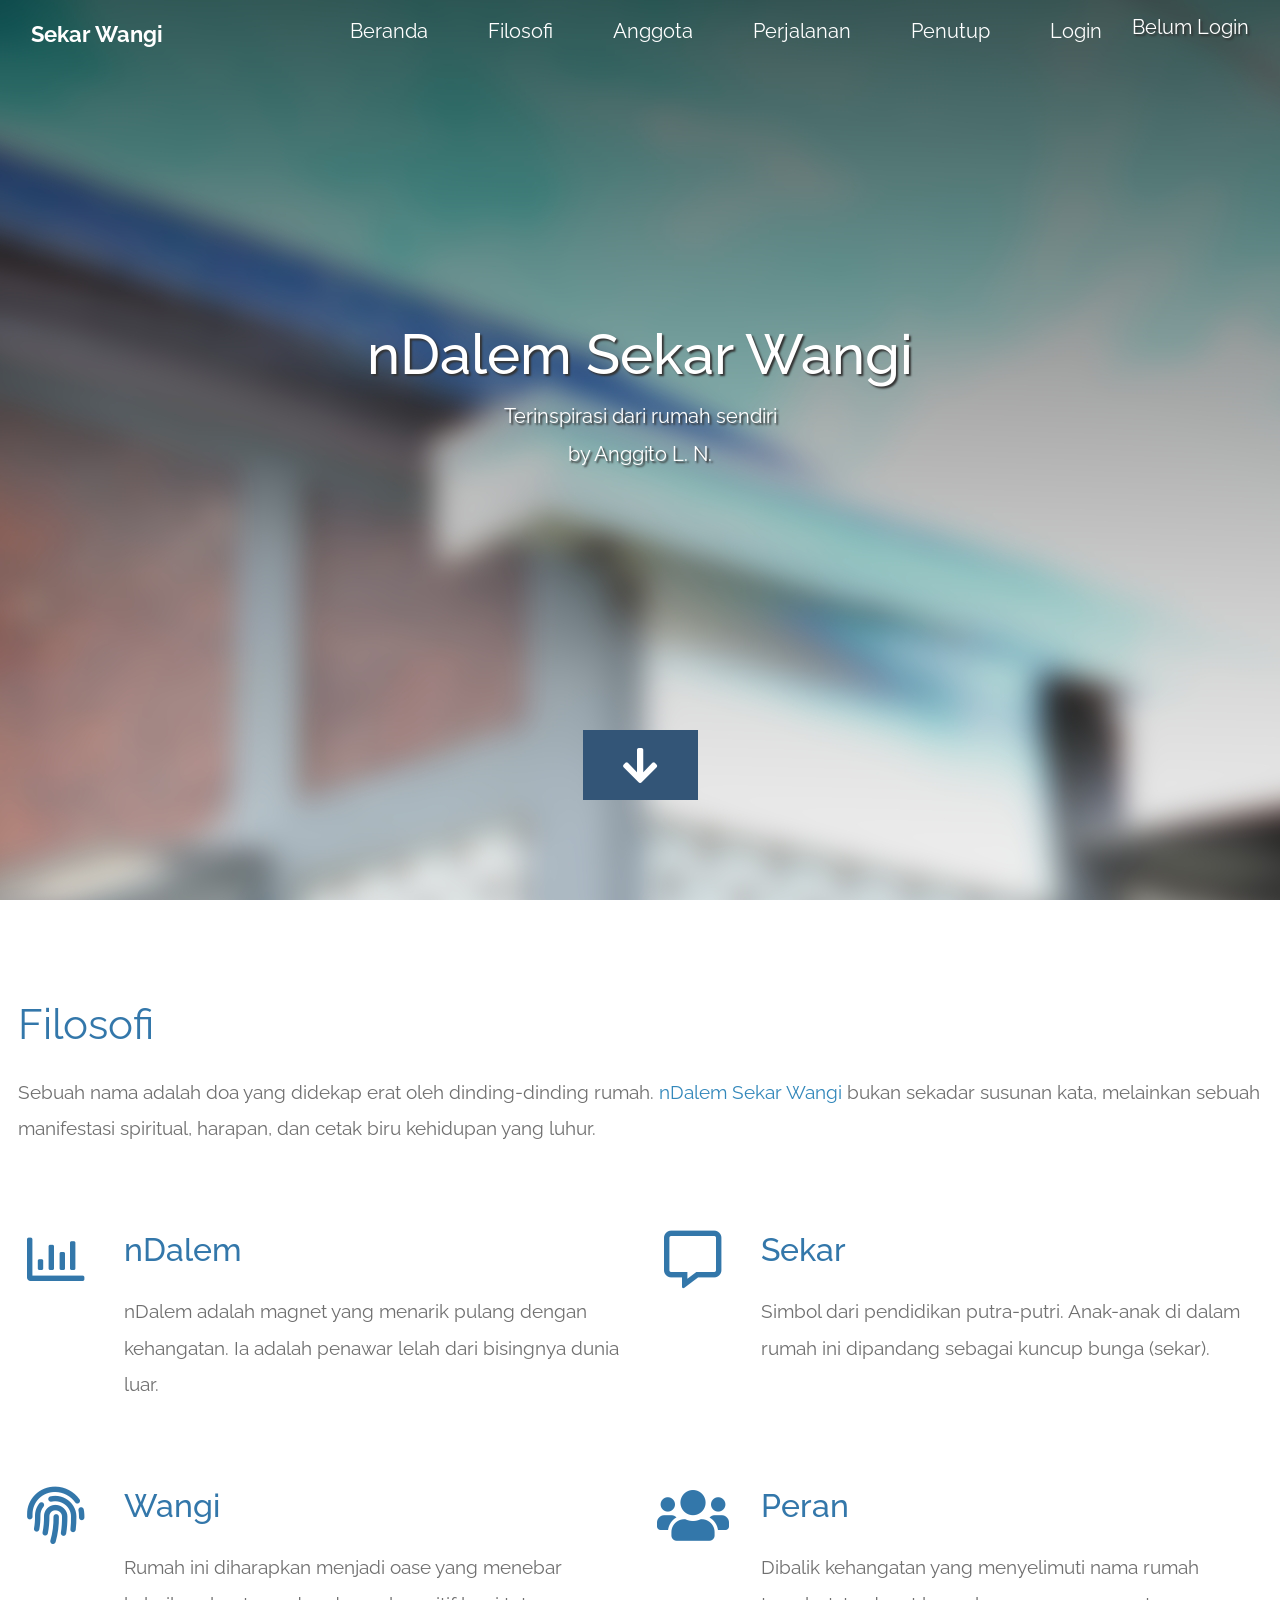
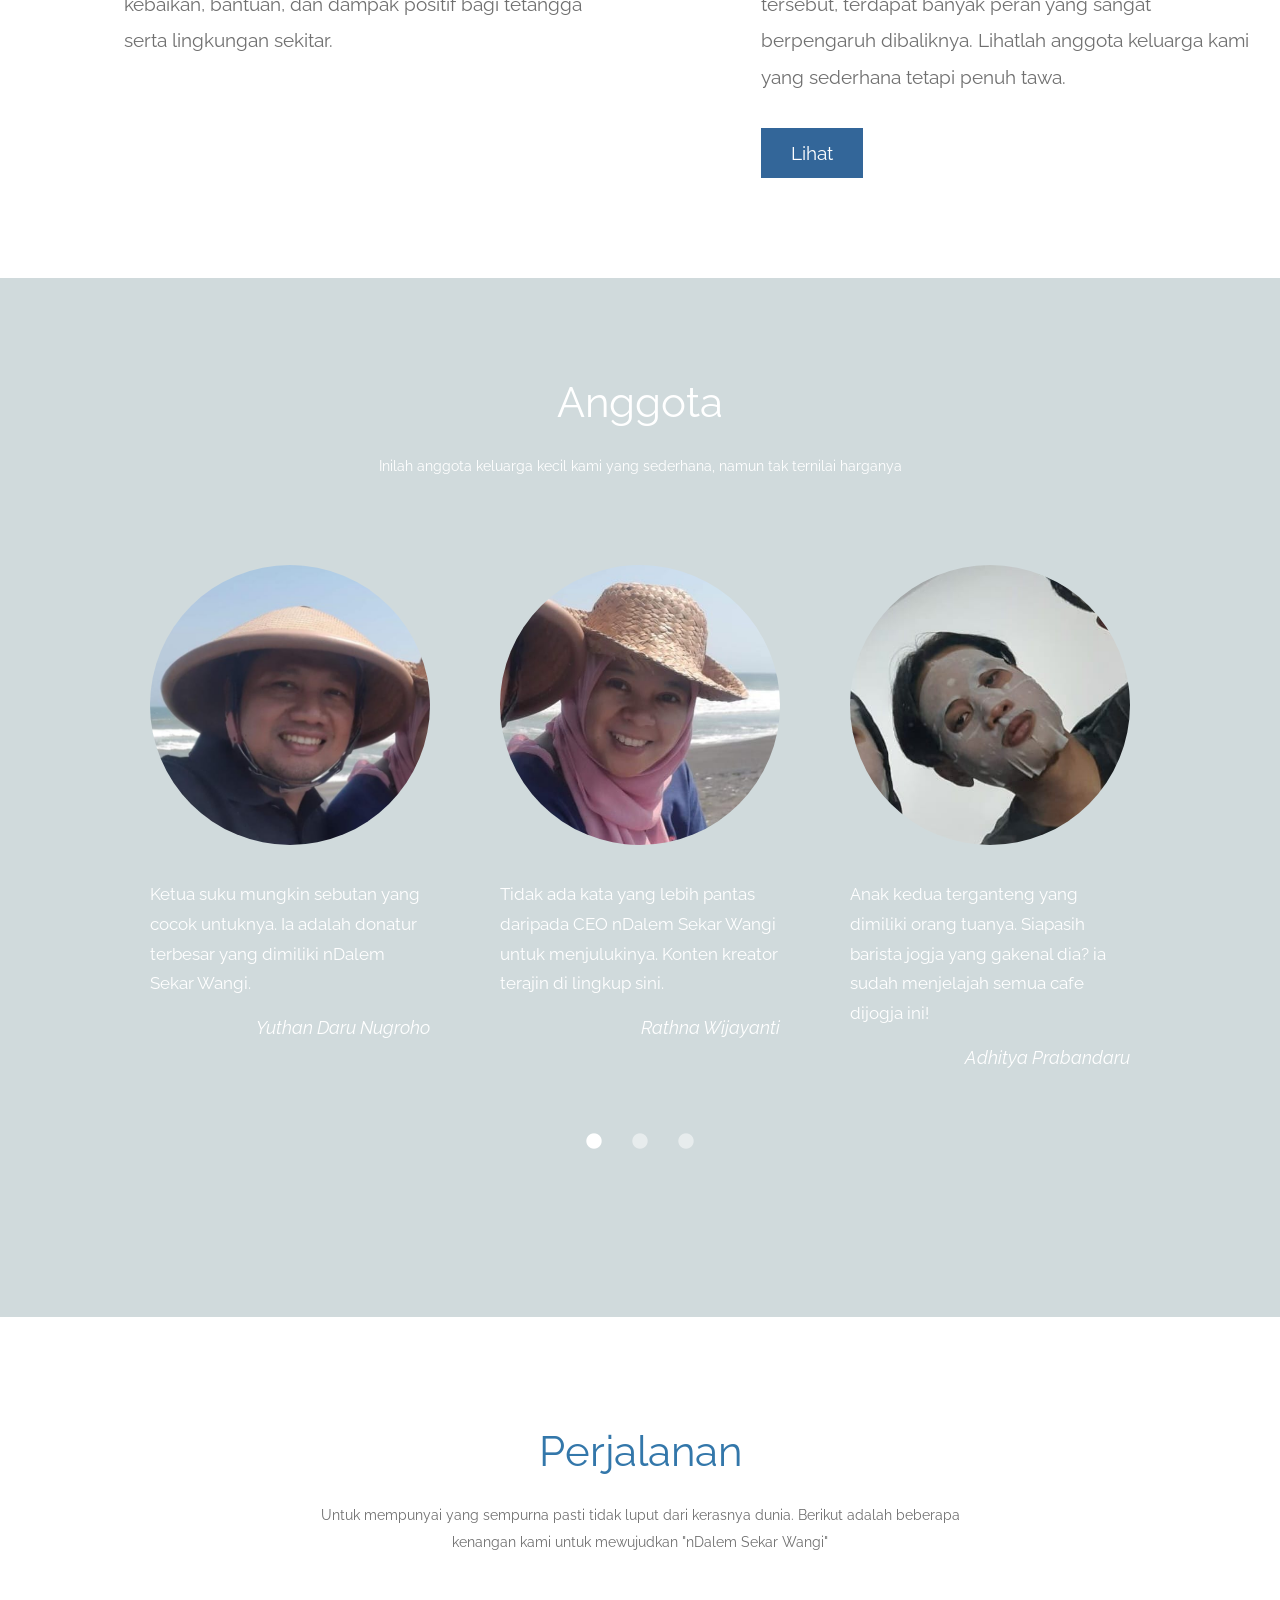
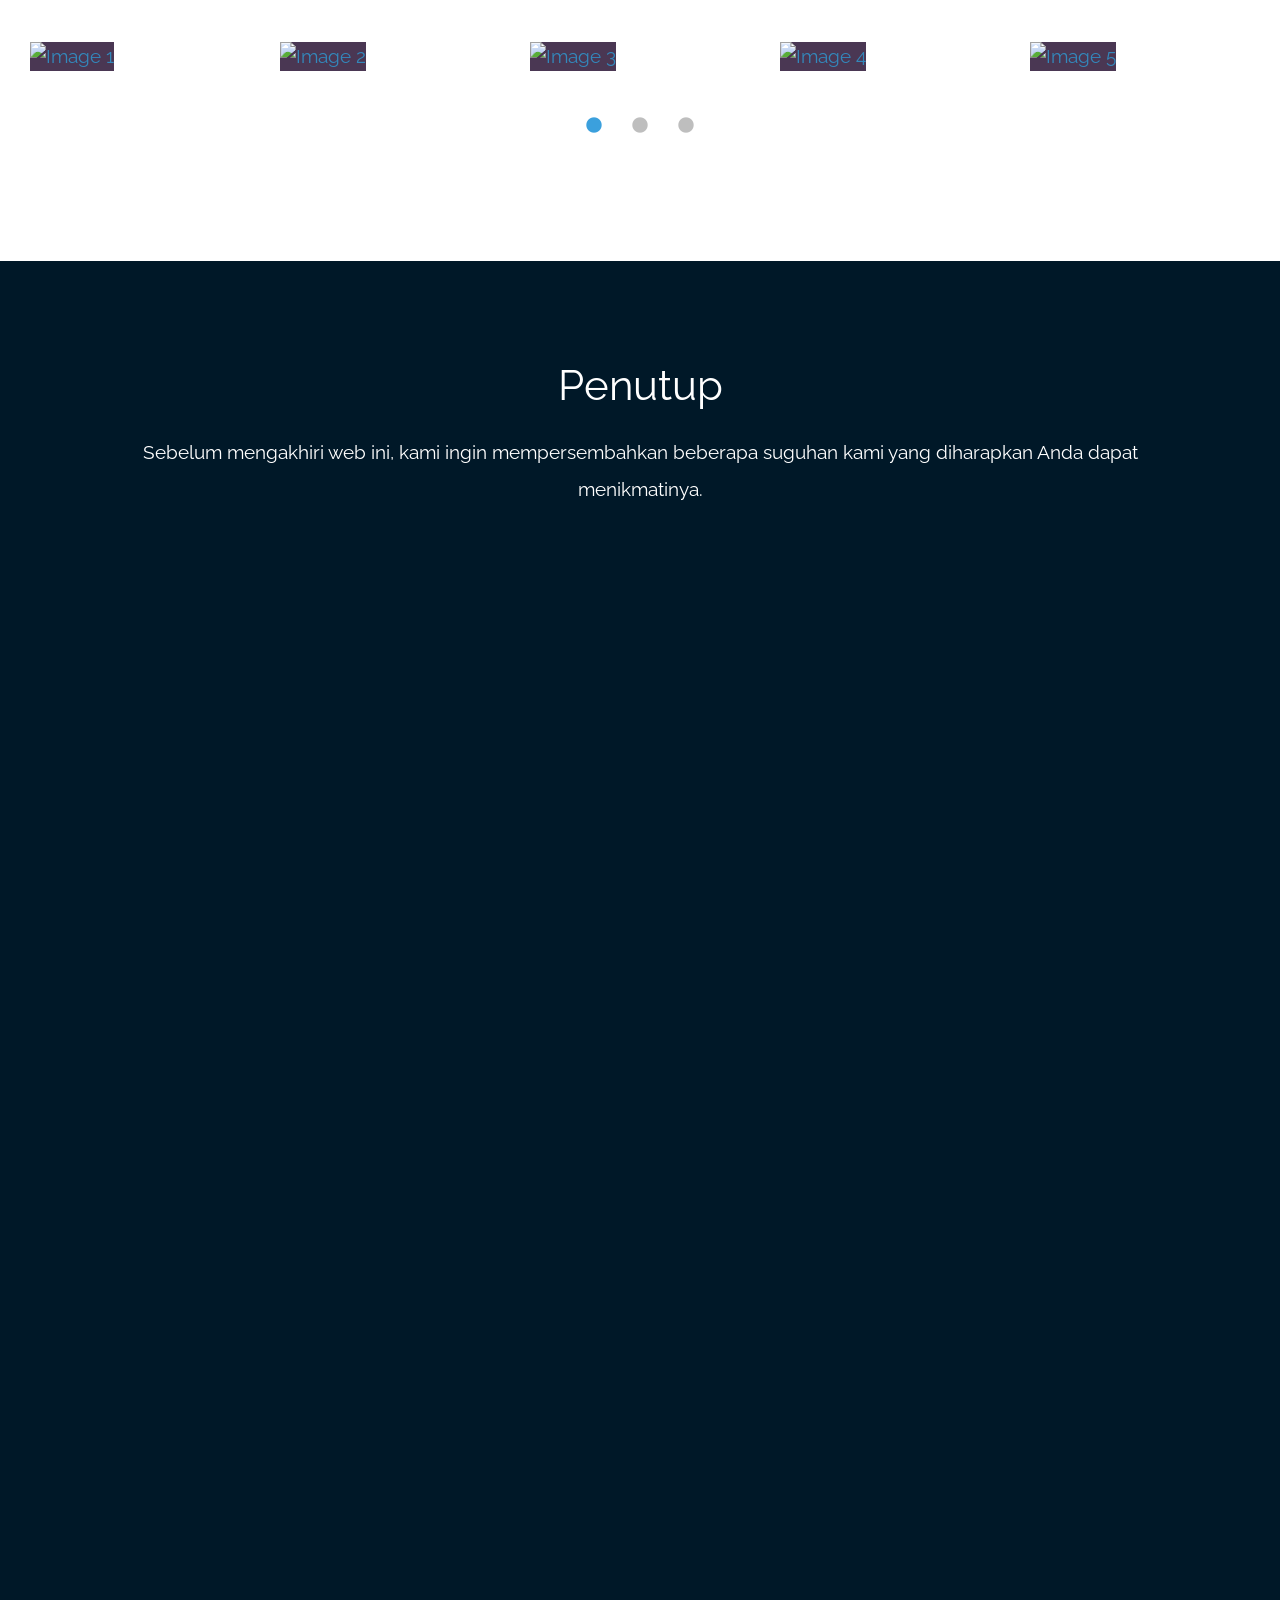
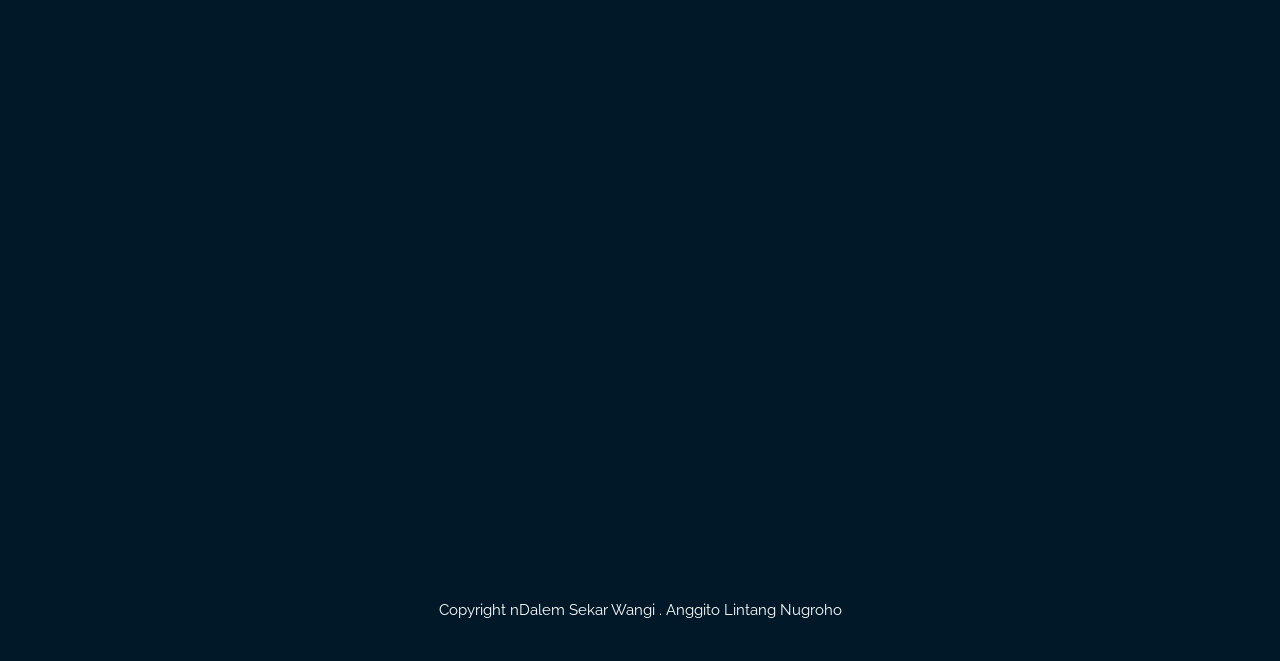
==== index.html @ 5ae9a9dc "Update index.html" ====
<!DOCTYPE html>
<html lang="en">
  <head>
    <meta charset="UTF-8" />
    <meta name="viewport" content="width=device-width, initial-scale=1.0" />
    <meta http-equiv="X-UA-Compatible" content="ie=edge" />
    <title>nDalem Sekar Wangi</title>
    <link rel="stylesheet" href="fontawesome-5.5/css/all.min.css" />
    <link rel="stylesheet" href="slick/slick.css">
    <link rel="stylesheet" href="slick/slick-theme.css">
    <link rel="stylesheet" href="magnific-popup/magnific-popup.css">
    <link rel="stylesheet" href="css/bootstrap.min.css" />
    <link rel="stylesheet" href="css/tooplate-infinite-loop.css" />
<!--
Tooplate 2117 Infinite Loop
https://www.tooplate.com/view/2117-infinite-loop
-->

  </head>
  <body>    
    <!-- Hero section -->
    <section id="infinite" class="text-white tm-font-big tm-parallax">
      <!-- Navigation -->
      <nav class="navbar navbar-expand-md tm-navbar" id="tmNav">              
        <div class="container">   
          <div class="tm-next">
              <a href="#infinite" class="navbar-brand">Sekar Wangi</a>
          </div>             
            
          <button class="navbar-toggler" type="button" data-toggle="collapse" data-target="#navbarSupportedContent" aria-controls="navbarSupportedContent" aria-expanded="false" aria-label="Toggle navigation">
            <i class="fas fa-bars navbar-toggler-icon"></i>
          </button>
          <div class="collapse navbar-collapse" id="navbarSupportedContent">
            <ul class="navbar-nav ml-auto">
              <li class="nav-item">
                  <a class="nav-link tm-nav-link" href="#infinite">Beranda</a>
              </li>
              <li class="nav-item">
                  <a class="nav-link tm-nav-link" href="#whatwedo">Filosofi</a>
              </li>
              <li class="nav-item">
                <a class="nav-link tm-nav-link" href="#testimonials">Anggota</a>
              </li>
              <li class="nav-item">
                  <a class="nav-link tm-nav-link" href="#gallery">Perjalanan</a>
              </li>
              <li class="nav-item">
                  <a class="nav-link tm-nav-link" href="#contact">Penutup</a>
              </li>
              <li class="nav-item" id="authArea">
                  <a class="nav-link tm-nav-link" onclick="goLogin()">Login</a>
              </li>
              <p class="tm-hero-subtitle" id="userInfo">Belum Login</p>
            </ul>
          </div>        
        </div>
      </nav>
      
      <div class="text-center tm-hero-text-container">
        <div class="tm-hero-text-container-inner">
            <h2 class="tm-hero-title">nDalem Sekar Wangi</h2>
            <p class="tm-hero-subtitle">
              Terinspirasi dari rumah sendiri
              <br>by Anggito L. N.
            </p>
        </div>        
      </div>

      <div class="tm-next tm-intro-next">
        <a href="#whatwedo" class="text-center tm-down-arrow-link">
          <i class="fas fa-2x fa-arrow-down tm-down-arrow"></i>
        </a>
      </div>      
    </section>

    <section id="whatwedo" class="tm-section-pad-top">
      
      <div class="container">

            <div class="row tm-content-box"><!-- first row -->
                <div class="col-lg-12 col-xl-12">
                    <div class="tm-intro-text-container">
                        <h2 class="tm-text-primary mb-4 tm-section-title">Filosofi</h2>
                        <p class="mb-4 tm-intro-text">
                          Sebuah nama adalah doa yang didekap erat oleh dinding-dinding rumah. <a href="https://kbji.kemendikdasmen.go.id/terjemahan/pados?Terjemahan%5Bcari%5D=dalem">nDalem </a><a href="https://kbji.kemendikdasmen.go.id/terjemahan/pados?Terjemahan%5Bcari%5D=sekar">Sekar </a><a href="https://kbji.kemendikdasmen.go.id/terjemahan/pados?Terjemahan%5Bcari%5D=Wangi">Wangi </a>bukan sekadar susunan kata, melainkan sebuah manifestasi spiritual, harapan, dan cetak biru kehidupan yang luhur.</p>
                    </div>
                </div>

            </div><!-- first row -->
            
            <div class="row tm-content-box"><!-- second row -->
        		<div class="col-lg-1">
                    <i class="far fa-3x fa-chart-bar text-center tm-icon"></i>
                </div>
                <div class="col-lg-5">
                    <div class="tm-intro-text-container">
                        <h2 class="tm-text-primary mb-4">nDalem</h2>
                        <p class="mb-4 tm-intro-text">
                          nDalem adalah magnet yang menarik pulang dengan kehangatan. Ia adalah penawar lelah dari bisingnya dunia luar.</p>
                    </div>
                </div>
                
                <div class="col-lg-1">
                    <i class="far fa-3x fa-comment-alt text-center tm-icon"></i>
                </div>
                <div class="col-lg-5">
                    <div class="tm-intro-text-container">
                        <h2 class="tm-text-primary mb-4">Sekar</h2>
                        <p class="mb-4 tm-intro-text">
                          Simbol dari pendidikan putra-putri. Anak-anak di dalam rumah ini dipandang sebagai kuncup bunga (sekar).</p>
                    </div>
                </div>

            </div><!-- second row -->
            
            <div class="row tm-content-box"><!-- third row -->
        		<div class="col-lg-1">
                    <i class="fas fa-3x fa-fingerprint text-center tm-icon"></i>
                </div>
                <div class="col-lg-5">
                    <div class="tm-intro-text-container">
                        <h2 class="tm-text-primary mb-4">Wangi</h2>
                        <p class="mb-4 tm-intro-text">
                      Rumah ini diharapkan menjadi oase yang menebar kebaikan, bantuan, dan dampak positif bagi tetangga serta lingkungan sekitar.</p>
                    </div>
                </div>
                
                <div class="col-lg-1">
                    <i class="fas fa-3x fa-users text-center tm-icon"></i>
                </div>
                <div class="col-lg-5">
                    <div class="tm-intro-text-container">
                      <h2 class="tm-text-primary mb-4">Peran</h2>
                        <p class="mb-4 tm-intro-text">
                      Dibalik kehangatan yang menyelimuti nama rumah tersebut, terdapat banyak peran yang sangat berpengaruh dibaliknya. Lihatlah anggota keluarga kami yang sederhana tetapi penuh tawa.</p>
                          <div class="tm-continue">
                            <a href="#testimonials" class="tm-intro-text tm-btn-primary">Lihat</a>
                        </div>
                    </div>
                </div>

            </div><!-- third row -->

        </div>
      
    </section>
    
    <section id="testimonials" class="tm-section-pad-top tm-parallax-2">      
      <div class="container tm-testimonials-content">
        <div class="row">
          <div class="col-lg-12 tm-content-box">
            <h2 class="text-white text-center mb-4 tm-section-title">Anggota</h2>
            <p class="mx-auto tm-section-desc text-center">
                Inilah anggota keluarga kecil kami yang sederhana, namun tak ternilai harganya
              </p>
            <div class="mx-auto tm-gallery-container tm-gallery-container-2">
              <div class="tm-testimonials-carousel">
                <figure class="tm-testimonial-item">
                  <img src="img/testimonial-img-01.jpeg" alt="Image" class="img-fluid mx-auto">
                  <blockquote>Ketua suku mungkin sebutan yang cocok untuknya. Ia adalah donatur terbesar yang dimiliki nDalem Sekar Wangi.</blockquote>
                  <figcaption>Yuthan Daru Nugroho</figcaption>
                </figure>

                <figure class="tm-testimonial-item">
                  <img src="img/testimonial-img-02.jpeg" alt="Image" class="img-fluid mx-auto">
                  <blockquote>Tidak ada kata yang lebih pantas daripada CEO nDalem Sekar Wangi untuk menjulukinya. Konten kreator terajin di lingkup sini.</blockquote>
                  <figcaption>Rathna Wijayanti</figcaption>
                </figure>

                <figure class="tm-testimonial-item">
                  <img src="img/testimonial-img-03.jpeg" alt="Image" class="img-fluid mx-auto">
                  <blockquote>Anak kedua terganteng yang dimiliki orang tuanya. Siapasih barista jogja yang gakenal dia? ia sudah menjelajah semua cafe dijogja ini!</blockquote>
                  <figcaption>Adhitya Prabandaru</figcaption>
                </figure>

                <figure class="tm-testimonial-item">
                  <img src="img/testimonial-img-04.jpeg" alt="Image" class="img-fluid mx-auto">
                  <blockquote>Satu satunya anak perempuan. Ia adalah mahasiswa psikologi yang suka membully adiknya. Bismillah pasiennya ga kabur... </blockquote>
                  <figcaption>Anindya Dyah Arundati</figcaption>
                </figure>

                <figure class="tm-testimonial-item">
                  <img src="img/testimonial-img-05.jpeg" alt="Image" class="img-fluid mx-auto">
                  <blockquote>Orang terganteng di keluarga ini. Tiada lain tiada bukan Anggito Lintang Nugroho. Ia adalah target bully kakak-kakaknya.</blockquote>
                  <figcaption>Anggito Lintang Nugroho</figcaption>
                </figure>
              </div>
            </div>
          </div>
        </div>
      </div>
      <div class="tm-bg-overlay"></div>
    </section>
    
    <section id="gallery" class="tm-section-pad-top">
      <div class="container tm-container-gallery">
        <div class="row">
          <div class="text-center col-12">
              <h2 class="tm-text-primary tm-section-title mb-4">Perjalanan</h2>
              <p class="mx-auto tm-section-desc">
                Untuk mempunyai yang sempurna pasti tidak luput dari kerasnya dunia. Berikut adalah beberapa kenangan kami untuk mewujudkan "nDalem Sekar Wangi"
              </p>
          </div>            
        </div>
        <div class="row">
            <div class="col-12">
                <div class="mx-auto tm-gallery-container">
                    <div class="grid tm-gallery">
                      <a href="img/gallery-img-01.jpg">
                        <figure class="effect-honey tm-gallery-item">
                          <img src="img/gallery-tn-01.jpg" alt="Image 1" class="img-fluid">
                          <figcaption>
                            <h2><i>Physical Health <span>Exercise!</span></i></h2>
                          </figcaption>
                        </figure>
                      </a>
                      <a href="img/gallery-img-02.jpg">
                        <figure class="effect-honey tm-gallery-item">
                          <img src="img/gallery-tn-02.jpg" alt="Image 2" class="img-fluid">
                          <figcaption>
                            <h2><i>Rain on Glass <span>Second Image</span></i></h2>
                          </figcaption>
                        </figure>
                      </a>
                      <a href="img/gallery-img-03.jpg">
                        <figure class="effect-honey tm-gallery-item">
                          <img src="img/gallery-tn-03.jpg" alt="Image 3" class="img-fluid">
                          <figcaption>
                            <h2><i><span>Sea View</span> Mega City</i></h2>
                          </figcaption>
                        </figure>
                      </a>
                      <a href="img/gallery-img-04.jpg">
                        <figure class="effect-honey tm-gallery-item">
                          <img src="img/gallery-tn-04.jpg" alt="Image 4" class="img-fluid">
                          <figcaption>
                            <h2><i>Dream Girl <span>Thoughts</span></i></h2>
                          </figcaption>
                        </figure>
                      </a>
                      <a href="img/gallery-img-05.jpg">
                        <figure class="effect-honey tm-gallery-item">
                          <img src="img/gallery-tn-05.jpg" alt="Image 5" class="img-fluid">
                          <figcaption>
                            <h2><i><span>Workstation</span> Offices</i></h2>
                          </figcaption>
                        </figure>
                      </a>
                      <a href="img/gallery-img-06.jpg">
                        <figure class="effect-honey tm-gallery-item">
                          <img src="img/gallery-tn-06.jpg" alt="Image 6" class="img-fluid">
                          <figcaption>
                            <h2><i>Just Above <span>The City</span></i></h2>
                          </figcaption>
                        </figure>
                      </a>
                      <a href="img/gallery-img-01.jpg">
                        <figure class="effect-honey tm-gallery-item">
                          <img src="img/gallery-tn-01.jpg" alt="Image 7" class="img-fluid">
                          <figcaption>
                            <h2><i>Another <span>Exercise Time</span></i></h2>
                          </figcaption>
                        </figure>
                      </a>
                      <a href="img/gallery-img-02.jpg">
                        <figure class="effect-honey tm-gallery-item">
                          <img src="img/gallery-tn-02.jpg" alt="Image 8" class="img-fluid">
                          <figcaption>
                            <h2><i>Repeated <span>Image Spot</span></i></h2>
                          </figcaption>
                        </figure>
                      </a>
                    </div>
                </div>                
            </div>        
          </div>
      </div>
    </section>

    <!-- Contact -->
    <section id="contact" class="tm-section-pad-top tm-parallax-2">
    
      <div class="container tm-container-contact">
        
        <div class="row">
            
            <div class="text-center col-12">
                <h2 class="tm-section-title mb-4">Penutup</h2>
                <p class="mb-5">
                  Sebelum mengakhiri web ini, kami ingin mempersembahkan beberapa suguhan kami yang diharapkan Anda dapat menikmatinya.
                </p><br>
            </div>
            
            <div>
              <iframe width="1396" height="785" src="https://www.youtube.com/embed/BZNDwpezFB0" title="Semenjak || nDalem Sekar Wangi Short Movie" frameborder="0" allow="accelerometer; autoplay; clipboard-write; encrypted-media; gyroscope; picture-in-picture; web-share" referrerpolicy="strict-origin-when-cross-origin" allowfullscreen></iframe>
            </div>

            <div>
              <iframe width="1396" height="785" src="https://www.google.com/maps/embed?pb=!1m18!1m12!1m3!1d494.14798725590106!2d110.44460102452985!3d-7.770314758661456!2m3!1f0!2f0!3f0!3m2!1i1024!2i768!4f13.1!3m3!1m2!1s0x2e7a5be73f08ac61%3A0x6e1523972bbf5551!2sNdalem%20Sekar%20Wangi!5e0!3m2!1sid!2sid!4v1781100887771!5m2!1sid!2sid" width="600" height="450" style="border:0;" allowfullscreen="" loading="lazy" referrerpolicy="no-referrer-when-downgrade"></iframe>
            </div>
            
            </div>
            
            
        </div><!-- row ending -->
        
      </div>

      	<footer class="text-center small tm-footer">
          <p class="mb-0">
          Copyright nDalem Sekar Wangi 
          
          . <a rel="nofollow" href="https://www.tooplate.com" title="HTML templates">Anggito Lintang Nugroho</a></p>
        </footer>

    </section>
    
    <script src="js/jquery-1.9.1.min.js"></script>     
    <script src="slick/slick.min.js"></script>
    <script src="magnific-popup/jquery.magnific-popup.min.js"></script>
    <script src="js/easing.min.js"></script>
    <script src="js/jquery.singlePageNav.min.js"></script>     
    <script src="js/bootstrap.min.js"></script> 
    <script>

      function getOffSet(){
        var _offset = 450;
        var windowHeight = window.innerHeight;

        if(windowHeight > 500) {
          _offset = 400;
        } 
        if(windowHeight > 680) {
          _offset = 300
        }
        if(windowHeight > 830) {
          _offset = 210;
        }

        return _offset;
      }

      function setParallaxPosition($doc, multiplier, $object){
        var offset = getOffSet();
        var from_top = $doc.scrollTop(),
          bg_css = 'center ' +(multiplier * from_top - offset) + 'px';
        $object.css({"background-position" : bg_css });
      }

      // Parallax function
      // Adapted based on https://codepen.io/roborich/pen/wpAsm        
      var background_image_parallax = function($object, multiplier, forceSet){
        multiplier = typeof multiplier !== 'undefined' ? multiplier : 0.5;
        multiplier = 1 - multiplier;
        var $doc = $(document);
        // $object.css({"background-attatchment" : "fixed"});

        if(forceSet) {
          setParallaxPosition($doc, multiplier, $object);
        } else {
          $(window).scroll(function(){          
            setParallaxPosition($doc, multiplier, $object);
          });
        }
      };

      var background_image_parallax_2 = function($object, multiplier){
        multiplier = typeof multiplier !== 'undefined' ? multiplier : 0.5;
        multiplier = 1 - multiplier;
        var $doc = $(document);
        $object.css({"background-attachment" : "fixed"});
        
        $(window).scroll(function(){
          if($(window).width() > 768) {
            var firstTop = $object.offset().top,
                pos = $(window).scrollTop(),
                yPos = Math.round((multiplier * (firstTop - pos)) - 186);              

            var bg_css = 'center ' + yPos + 'px';

            $object.css({"background-position" : bg_css });
          } else {
            $object.css({"background-position" : "center" });
          }
        });
      };
      
      $(function(){
        // Hero Section - Background Parallax
        background_image_parallax($(".tm-parallax"), 0.30, false);
        background_image_parallax_2($("#contact"), 0.80);   
        background_image_parallax_2($("#testimonials"), 0.80);   
        
        // Handle window resize
        window.addEventListener('resize', function(){
          background_image_parallax($(".tm-parallax"), 0.30, true);
        }, true);

        // Detect window scroll and update navbar
        $(window).scroll(function(e){          
          if($(document).scrollTop() > 120) {
            $('.tm-navbar').addClass("scroll");
          } else {
            $('.tm-navbar').removeClass("scroll");
          }
        });
        
        // Close mobile menu after click 
        $('#tmNav a').on('click', function(){
          $('.navbar-collapse').removeClass('show'); 
        })

        // Scroll to corresponding section with animation
        $('#tmNav').singlePageNav({
          'easing': 'easeInOutExpo',
          'speed': 600
        });        
        
        // Add smooth scrolling to all links
        // https://www.w3schools.com/howto/howto_css_smooth_scroll.asp
        $("a").on('click', function(event) {
          if (this.hash !== "") {
            event.preventDefault();
            var hash = this.hash;

            $('html, body').animate({
              scrollTop: $(hash).offset().top
            }, 600, 'easeInOutExpo', function(){
              window.location.hash = hash;
            });
          } // End if
        });

        // Pop up
        $('.tm-gallery').magnificPopup({
          delegate: 'a',
          type: 'image',
          gallery: { enabled: true }
        });

        $('.tm-testimonials-carousel').slick({
          dots: true,
          prevArrow: false,
          nextArrow: false,
          infinite: false,
          slidesToShow: 3,
          slidesToScroll: 1,
          responsive: [
            {
              breakpoint: 992,
              settings: {
                slidesToShow: 2
              }
            },
            {
              breakpoint: 768,
              settings: {
                slidesToShow: 2
              }
            }, 
            {
              breakpoint: 480,
              settings: {
                  slidesToShow: 1
              }                 
            }
          ]
        });

        // Gallery
        $('.tm-gallery').slick({
          dots: true,
          infinite: false,
          slidesToShow: 5,
          slidesToScroll: 2,
          responsive: [
          {
            breakpoint: 1199,
            settings: {
              slidesToShow: 4,
              slidesToScroll: 2
            }
          },
          {
            breakpoint: 991,
            settings: {
              slidesToShow: 3,
              slidesToScroll: 2
            }
          },
          {
            breakpoint: 767,
            settings: {
              slidesToShow: 2,
              slidesToScroll: 1
            }
          },
          {
            breakpoint: 480,
            settings: {
              slidesToShow: 1,
              slidesToScroll: 1
            }
          }
        ]
        });
      });
    </script>
    <script src="login/js/welcome.js"></script>
  </body>
</html>
---- css/tooplate-infinite-loop.css ----
/*

Tooplate 2117 Infinite Loop

https://www.tooplate.com/view/2117-infinite-loop

*/

@import url("https://fonts.googleapis.com/css?family=Raleway:100,300,400,500,700,900");

body {
	font-family: "Raleway", sans-serif;
	font-size: 1.2em;
  color: #707070;
  margin: 0;
  padding: 0;
  overflow-x: hidden;
}
a {
  transition: all 0.3s ease;
  color: #38B;
}

a:hover,
a:focus {
  text-decoration: none;
  color: #D40;
}

a:focus {
  outline: none;
}

.btn {
  padding: 8px 32px;
}

.btn:hover {
  background-color: #ced4da;
}

blockquote {
  font-size: 0.86em;
  line-height: 1.8em;
}

.tm-section-pad-top {
  padding-top: 80px;
  padding-bottom: 40px;
}

.tm-content-box {
  padding-top: 20px;
  padding-bottom: 40px;
}

.tm-text-primary {
  color: #37A;
}

.tm-font-big {
  font-size: 1.25rem;
}

.tm-btn-primary {
  color: white;
  background-color: #369;
  padding: 14px 30px;
}

.tm-btn-primary:hover,
.tm-btn-primary:focus {
  color: white;
  background-color: #38B;
}

/* Navbar */

.tm-navbar {
  position: fixed;
  width: 100%;
  z-index: 1000;
  background-color: transparent;
  transition: all 0.3s ease;
}

.tm-navbar.scroll {
  background-color: white;
  border-bottom: 1px solid #e9ecef;
}

.navbar-brand {
  color: white;
  font-size: 1.4rem;
  font-weight: bold;
}

.navbar-brand:hover,
.tm-navbar.scroll .navbar-brand:hover {
  color: #38B;
}

.tm-navbar.scroll .navbar-brand {
  color: #369;
}

.nav-item {
  list-style: none;
}

.tm-nav-link {
  color: white;
}

.tm-navbar.scroll .tm-nav-link {
  color: #369;
}

.tm-navbar.scroll .tm-nav-link:hover,
.tm-navbar.scroll .tm-nav-link.current,
.tm-nav-link:hover {
  color: #FFF;
  background-color: #369;
}

.navbar-toggler {
  border: 1px solid white;
  padding-left: 10px;
  padding-right: 10px;
}

.navbar-toggler-icon {
  color: white;
  padding-top: 6px;
}

.tm-navbar.scroll .navbar-toggler {
  border: 1px solid #707070;
}

.tm-navbar.scroll .navbar-toggler-icon {
  color: #707070;
}

/* Hero */

#infinite {
	background-color: #222;
  background-image: url(../img/infinite-loop-01.jpg);
  background-repeat: no-repeat;
  height: 100vh;
  min-height: 375px;
  position: relative;
}

@media (min-height: 600px) and (min-width: 1920px) {
  #infinite {
    background-size: cover;
  }
}

@media (min-height: 830px) {
  #infinite {
    background-position: center -210px;
  }
}

@media (min-height: 680px) and (max-height: 829px) {
  #infinite {
    background-position: center -300px;
  }
}

@media (min-height: 500px) and (max-height: 679px) {
  #infinite {
    background-position: center -400px;
  }
}

@media (max-height: 499px) {
  #infinite {
    background-position: center -450px;
  }
}

.tm-hero-text-container {
  width: 100%;
  height: 100%;
  display: flex;
  flex-flow: column;
  justify-content: center;
}

.tm-hero-text-container-inner {
  margin-top: -90px;
}

.tm-hero-title {
  font-size: 3.5rem;
  text-shadow: 2px 2px 2px #333;
}

.tm-hero-subtitle {
  text-shadow: 2px 2px 2px #333;
}

.tm-intro-next {
  position: absolute;
  bottom: 100px;
  left: 0;
  right: 0;
}

@media (max-height: 480px) {
  .tm-hero-text-container-inner {
    margin-top: -40px;
  }

  .tm-intro-next {
    bottom: 20px;
  }
}

.tm-down-arrow-link {
  display: block;
  margin-top: 18%;
}

.tm-down-arrow {
  	color: #FFF;
    cursor: pointer;
    background: #357;
    padding: 15px 40px;
    transition: all 0.3s ease;
}

.tm-down-arrow:hover,
.tm-down-arrow:focus {
  color: #FFF;
  background: #37A;
  padding: 20px 50px;
}

/* Introduction */

#introduction {
  padding-bottom: 100px;
}

.tm-section-title {
  font-size: 2.6rem;
  font-weight: normal;
}

.tm-intro-text {
  font-size: 1.2rem;
}

.tm-icon {
  display: block;
  color: #37A;
}

.tm-continue {
	padding: 20px 0 30px 0;
}

/* Testimonials */
#testimonials {
  color: white;
  background-image: url(../img/infinite-loop-02.jpg);
  background-size: cover;
  background-repeat: no-repeat;
  background-size: 100%;
  position: relative;
}

@media (max-width: 991px) {
  #testimonials {
    background-image: url(../img/infinite-loop-02-mobile.jpg);
  }
}

.tm-testimonials-content {
  position: relative;
  z-index: 100;
}

.tm-bg-overlay {
  width: 100%;
  height: 100%;
  background: rgba(20, 70, 80, 0.2);
  position: absolute;
  top: 0;
  left: 0;
  right: 0;
  bottom: 0;
  z-index: 0;
}

.tm-testimonials-carousel {
  max-width: 1050px;
  margin: 0 auto;
}

.tm-testimonial-item {
  max-width: 290px;
  margin-left: 35px;
  margin-right: 35px;
}

.tm-testimonial-item img {
  border-radius: 50%;
  margin-bottom: 35px;
}

.tm-testimonial-item figcaption {
  text-align: right;
  font-style: italic;
  font-size: 1.1rem;
}

/* Work */

.tm-section-desc {
  max-width: 650px;
  width: 100%;
  font-size: 0.9rem;
}

.tm-gallery-container {
  padding-top: 70px;
  padding-bottom: 120px;
}

.tm-gallery-item {
  margin: 0 15px;
}

.slick-dots {
  bottom: -65px;
}

.slick-dots li {
  margin: 0 13px;
}

.slick-dots li button:hover:before,
.slick-dots li button:focus:before,
.slick-dots li.slick-active button:before {
  opacity: 1;
  color: #3ba0dd;
}

.tm-testimonials-carousel .slick-dots li button:before {
  color: white;
  opacity: 0.5;
}

.tm-testimonials-carousel .slick-dots li button:hover:before,
.tm-testimonials-carousel .slick-dots li button:focus:before,
.tm-testimonials-carousel .slick-dots li.slick-active button:before {
  color: white;
  opacity: 1;
}

.slick-dots li button:before {
  font-size: 18px;
}

/* Hover Effect */
/* Common style */
.grid figure {
  position: relative;
  float: left;
  overflow: hidden;
  background: #3085a3;
  text-align: center;
  cursor: pointer;
}

.grid figure img {
  position: relative;
  display: block;
  min-height: 100%;
  max-width: 100%;
  opacity: 0.8;
}

.grid figure figcaption {
  padding: 2em;
  color: #fff;
  text-transform: uppercase;
  font-size: 1.25em;
  -webkit-backface-visibility: hidden;
  backface-visibility: hidden;
}

.grid figure figcaption::before,
.grid figure figcaption::after {
  pointer-events: none;
}

.grid figure figcaption,
.grid figure figcaption > a {
  position: absolute;
  top: 0;
  left: 0;
  width: 100%;
  height: 100%;
}

/* Anchor will cover the whole item by default */
/* For some effects it will show as a button */
.grid figure figcaption > a {
  z-index: 1000;
  text-indent: 200%;
  white-space: nowrap;
  font-size: 0;
  opacity: 0;
}

.grid figure h2 {
  word-spacing: -0.15em;
  font-size: 0.9em;
  font-weight: 300;
}

.grid figure h2 span {
  font-weight: 600;
}

.grid figure h2,
.grid figure p {
  margin: 0;
}

.grid figure p {
  letter-spacing: 1px;
  font-size: 68.5%;
}

/*---------------*/
/***** Honey *****/
/*---------------*/

figure.effect-honey {
  background: #4a3753;
  max-width: 220px;
}

figure.effect-honey img {
  opacity: 1;
  -webkit-transition: opacity 0.35s;
  transition: opacity 0.35s;
}

figure.effect-honey:hover img {
  opacity: 0.4;
}

figure.effect-honey figcaption::before {
  position: absolute;
  bottom: 0;
  left: 0;
  width: 100%;
  height: 10px;
  background: #38C;
  content: "";
  -webkit-transform: translate3d(0, 10px, 0);
  transform: translate3d(0, 10px, 0);
}

figure.effect-honey h2 {
  position: absolute;
  bottom: 0;
  left: 0;
  padding: 1em 1.5em;
  width: 100%;
  text-align: left;
  -webkit-transform: translate3d(0, -30px, 0);
  transform: translate3d(0, -30px, 0);
}

figure.effect-honey h2 i {
  font-style: normal;
  opacity: 0;
  -webkit-transition: opacity 0.35s, -webkit-transform 0.35s;
  transition: opacity 0.35s, transform 0.35s;
  -webkit-transform: translate3d(0, -30px, 0);
  transform: translate3d(0, -30px, 0);
}

figure.effect-honey figcaption::before,
figure.effect-honey h2 {
  -webkit-transition: -webkit-transform 0.35s;
  transition: transform 0.35s;
}

figure.effect-honey:hover figcaption::before,
figure.effect-honey:hover h2,
figure.effect-honey:hover h2 i {
  opacity: 1;
  -webkit-transform: translate3d(0, 0, 0);
  transform: translate3d(0, 0, 0);
}

.tm-container-gallery {
	padding-top: 30px;
	}

/* Contact */

#contact {
  color: white;
  background-color: #001828;
  background-image: url(../img/infinite-loop-03.jpg);
  background-position: center;
  background-repeat: no-repeat;
  min-height: 2000px;
  position: relative;
  padding-bottom: 50px;
  padding-top: 100px;
}

.contact-item {
  margin-left: 20px;
  margin-bottom: 50px;
}

.item-link {
  display: flex;
  align-items: center;
}

.item-link i,
.item-link span {
  color: white;
  transition: all 0.3s ease;
}

.item-link:hover i,
.item-link:hover span {
  color: #3496d8;
}

.tm-input {
	margin: 0 0 20px 0;
	width: 90%;
  padding: 8px 20px;
  border-radius: 6px;
  border: 1px solid white;
  background: transparent;
  color: white;
}

.tm-btn-submit {
	font-size: 0.9em;
	color: #fff;
	background-color: #369;
	width: 50%;
	margin-bottom: 60px;
}

.tm-btn-submit:hover {
	color: #fff;
	background-color: #38B;
}

::placeholder {
  /* Chrome, Firefox, Opera, Safari 10.1+ */
  color: white;
  opacity: 1; /* Firefox */
}

:-ms-input-placeholder {
  /* Internet Explorer 10-11 */
  color: white;
}

::-ms-input-placeholder {
  /* Microsoft Edge */
  color: white;
}

.tm-footer {
  position: absolute;
  bottom: 35px;
  left: 0;
  right: 0;
  padding: 0 15px;
}

.tm-footer a {
	color: #fff;
}

.tm-footer a:hover {
	color: #9CF;
}

.tm-footer-link {
  color: white;
}

.tm-footer-link:hover,
.tm-footer-link:focus {
  color: #38B;
  text-decoration: none;
}

p {
  line-height: 1.9;
}

@media (min-width: 768px) {
  .tm-intro-text-container {
    padding-left: 0px;
  }

  .navbar-expand-md .navbar-nav .nav-link {
    padding-right: 30px;
    padding-left: 30px;
  }
}

@media (min-width: 1200px) {
  .container {
    max-width: 1275px;
  }

  .tm-container-gallery {
    max-width: 1290px;
  }

  .tm-container-contact {
    max-width: 1063px;
  }
}

@media (max-width: 991px) {
  .tm-intro-text-container {
    padding-left: 15px;
    padding-top: 30px;
    max-width: 600px;
    margin-left: auto;
    margin-right: auto;
  }

  .tm-intro-img {
    display: block;
    margin-left: auto;
    margin-right: auto;
  }

  .tm-btn-submit {
    margin-left: 0;
    margin-top: 20px;
  }
}

@media (max-width: 767px) {

  .navbar-nav {
    max-width: 200px;
    text-align: right;
  }

  .navbar-collapse {
    background-color: rgb(255, 255, 255);
    padding: 10px;
    border-radius: 3px;
  }

  .navbar-collapse .nav-link {
    color: #707070;
	padding-right: 20px;
  }
}

@media (max-width: 480px) {
  .tm-gallery-container {
    max-width: 220px;
    margin-left: auto;
    margin-right: auto;
  }

  .tm-gallery-container-2 {
    max-width: 350px;
  }

  .slick-dots li {
    margin: 0 8px;
  }

  .tm-gallery-item {
    margin: 0;
  }
}
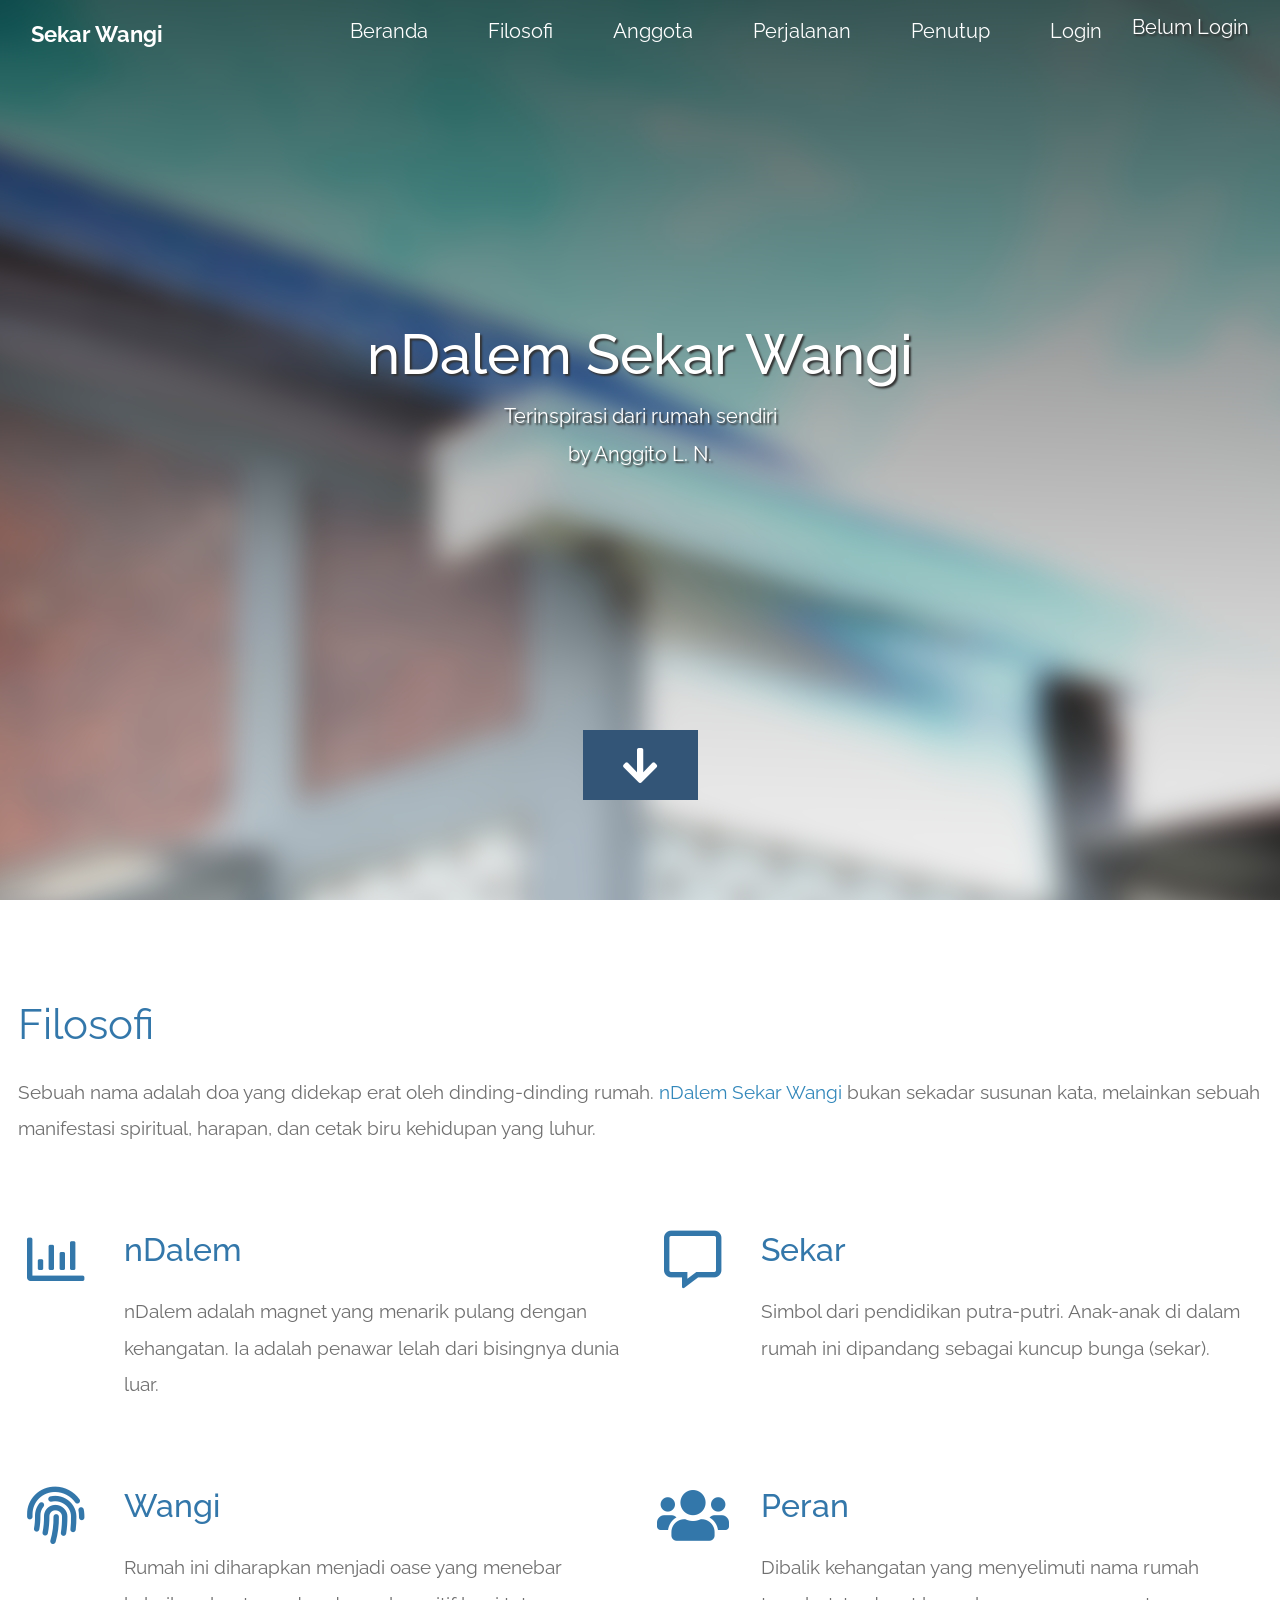
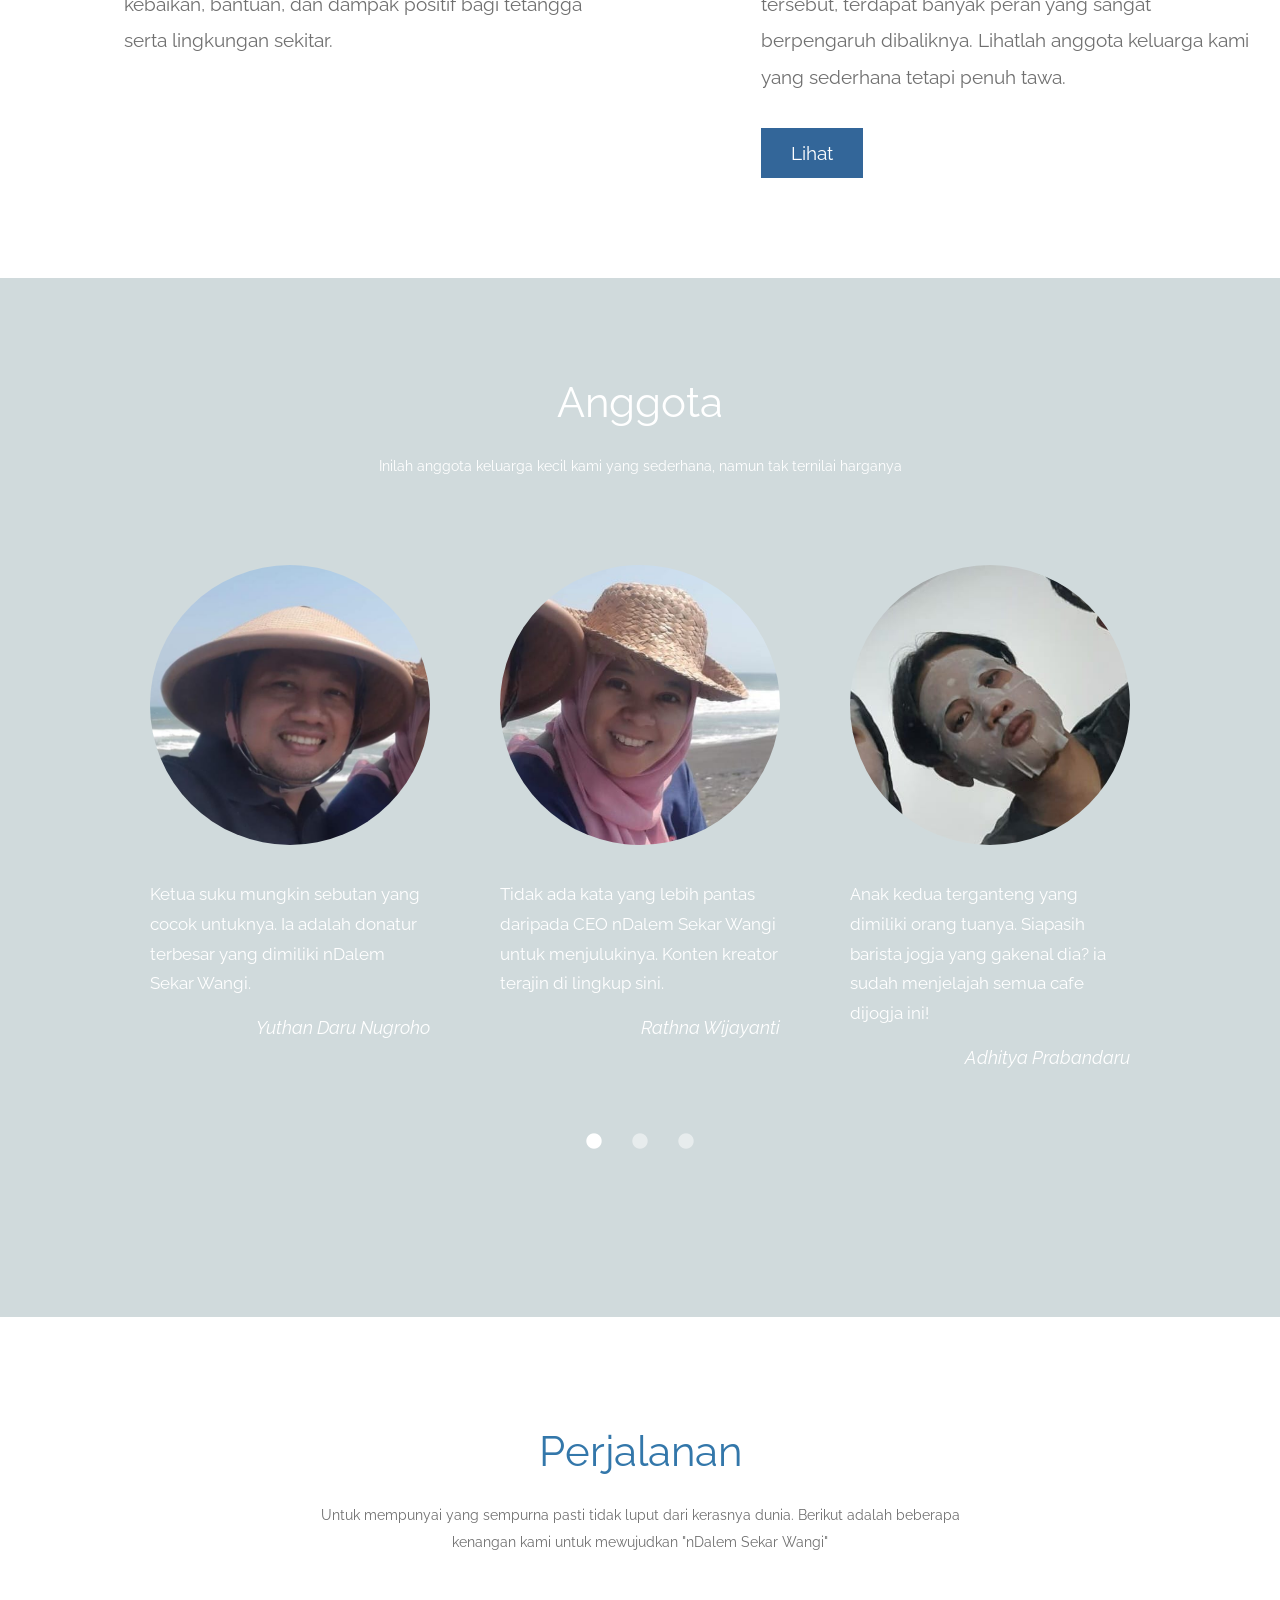
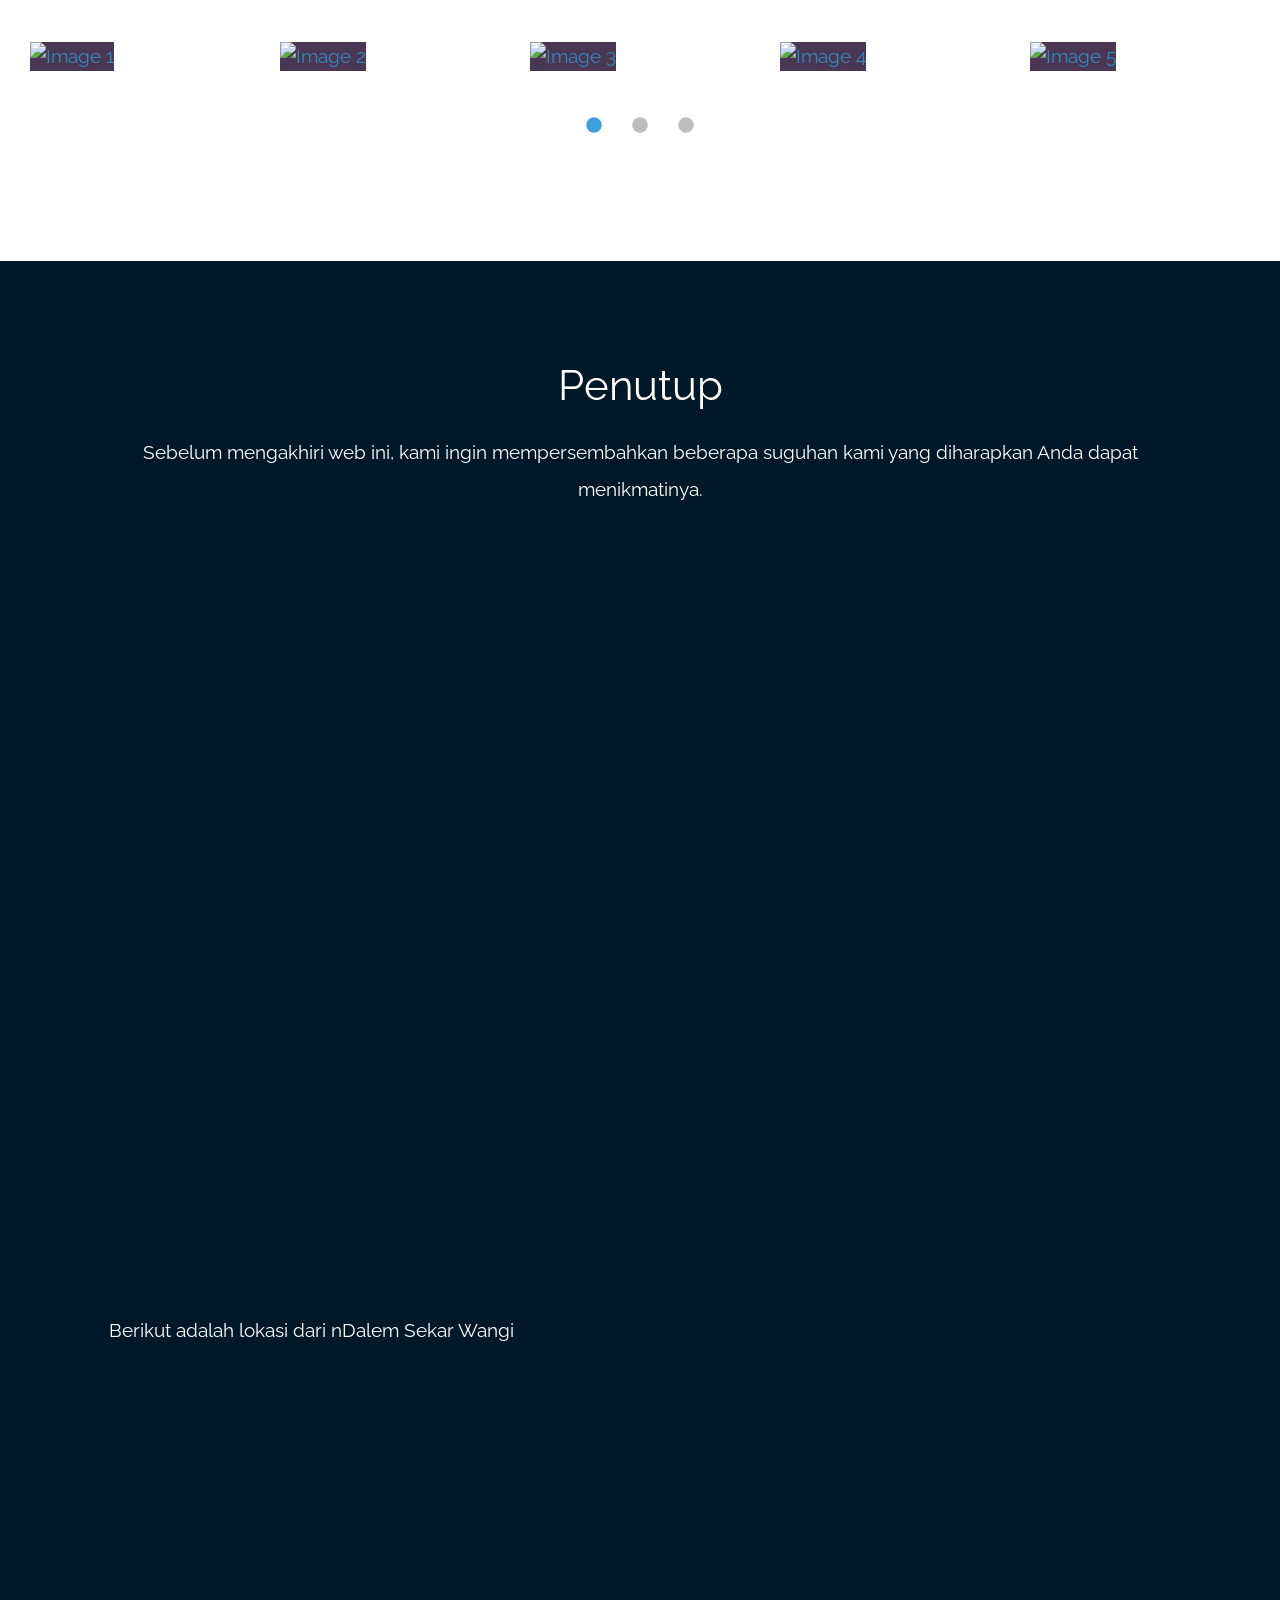
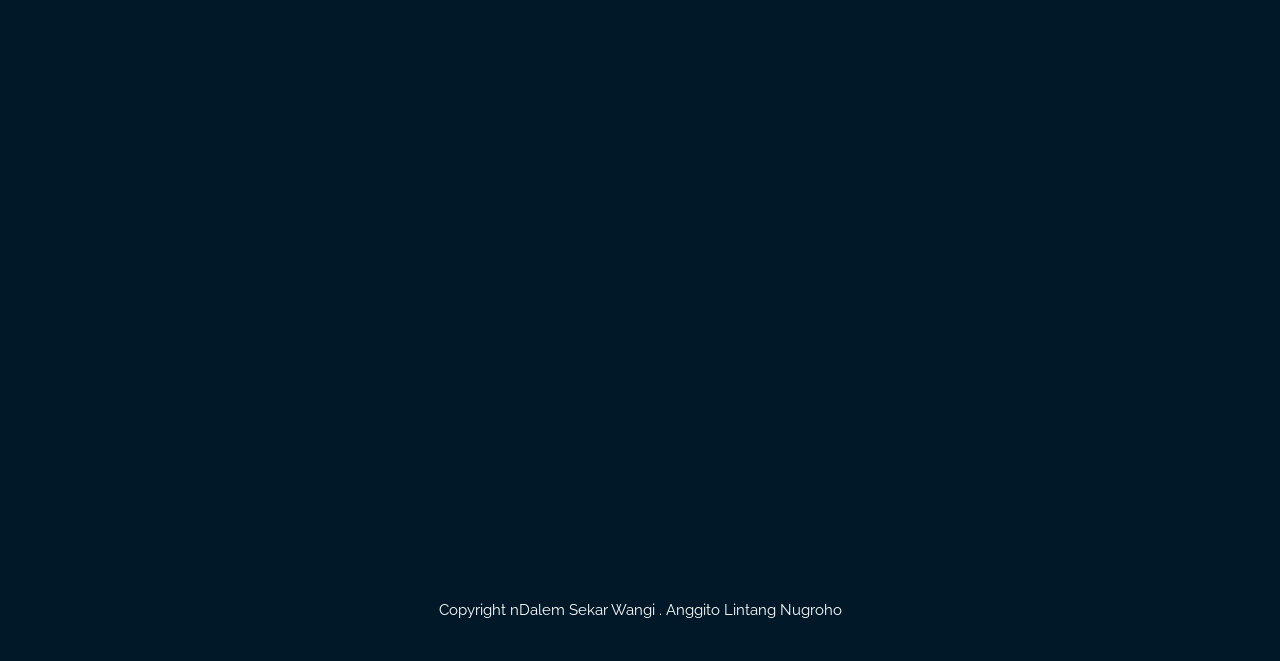
==== commit 50760cba: "Update index.html" ====
--- a/index.html
+++ b/index.html
@@ -292,11 +292,15 @@
             </div>
             
             <div>
-              <iframe width="1396" height="785" src="https://www.youtube.com/embed/BZNDwpezFB0" title="Semenjak || nDalem Sekar Wangi Short Movie" frameborder="0" allow="accelerometer; autoplay; clipboard-write; encrypted-media; gyroscope; picture-in-picture; web-share" referrerpolicy="strict-origin-when-cross-origin" allowfullscreen></iframe>
+              <iframe width="1280" height="720" src="https://www.youtube.com/embed/BZNDwpezFB0" title="Semenjak || nDalem Sekar Wangi Short Movie" frameborder="0" allow="accelerometer; autoplay; clipboard-write; encrypted-media; gyroscope; picture-in-picture; web-share" referrerpolicy="strict-origin-when-cross-origin" allowfullscreen></iframe>
             </div>
 
+                <p class="mb-5">
+                  Berikut adalah lokasi dari nDalem Sekar Wangi
+                </p><br>
+
             <div>
-              <iframe width="1396" height="785" src="https://www.google.com/maps/embed?pb=!1m18!1m12!1m3!1d494.14798725590106!2d110.44460102452985!3d-7.770314758661456!2m3!1f0!2f0!3f0!3m2!1i1024!2i768!4f13.1!3m3!1m2!1s0x2e7a5be73f08ac61%3A0x6e1523972bbf5551!2sNdalem%20Sekar%20Wangi!5e0!3m2!1sid!2sid!4v1781100887771!5m2!1sid!2sid" width="600" height="450" style="border:0;" allowfullscreen="" loading="lazy" referrerpolicy="no-referrer-when-downgrade"></iframe>
+              <iframe width="1280" height="720" src="https://www.google.com/maps/embed?pb=!1m18!1m12!1m3!1d494.14798725590106!2d110.44460102452985!3d-7.770314758661456!2m3!1f0!2f0!3f0!3m2!1i1024!2i768!4f13.1!3m3!1m2!1s0x2e7a5be73f08ac61%3A0x6e1523972bbf5551!2sNdalem%20Sekar%20Wangi!5e0!3m2!1sid!2sid!4v1781100887771!5m2!1sid!2sid" width="600" height="450" style="border:0;" allowfullscreen="" loading="lazy" referrerpolicy="no-referrer-when-downgrade"></iframe>
             </div>
             
             </div>
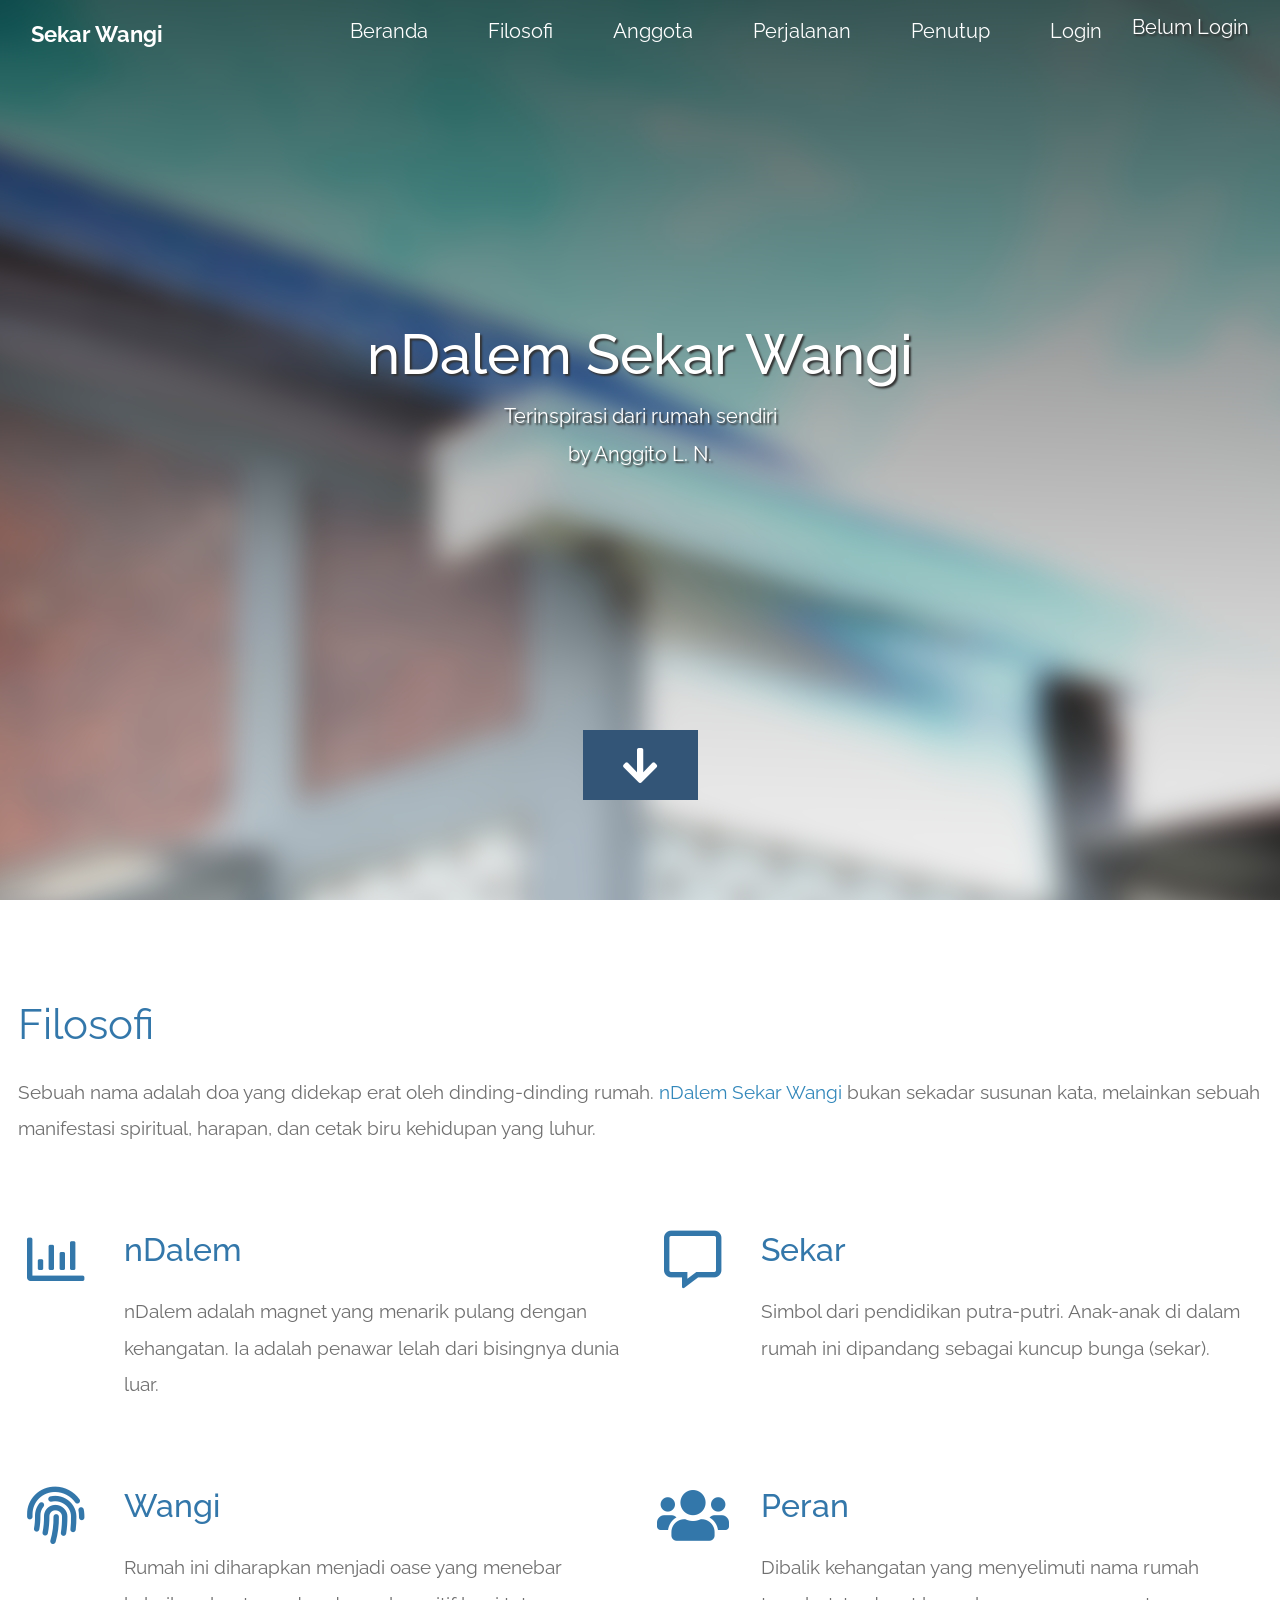
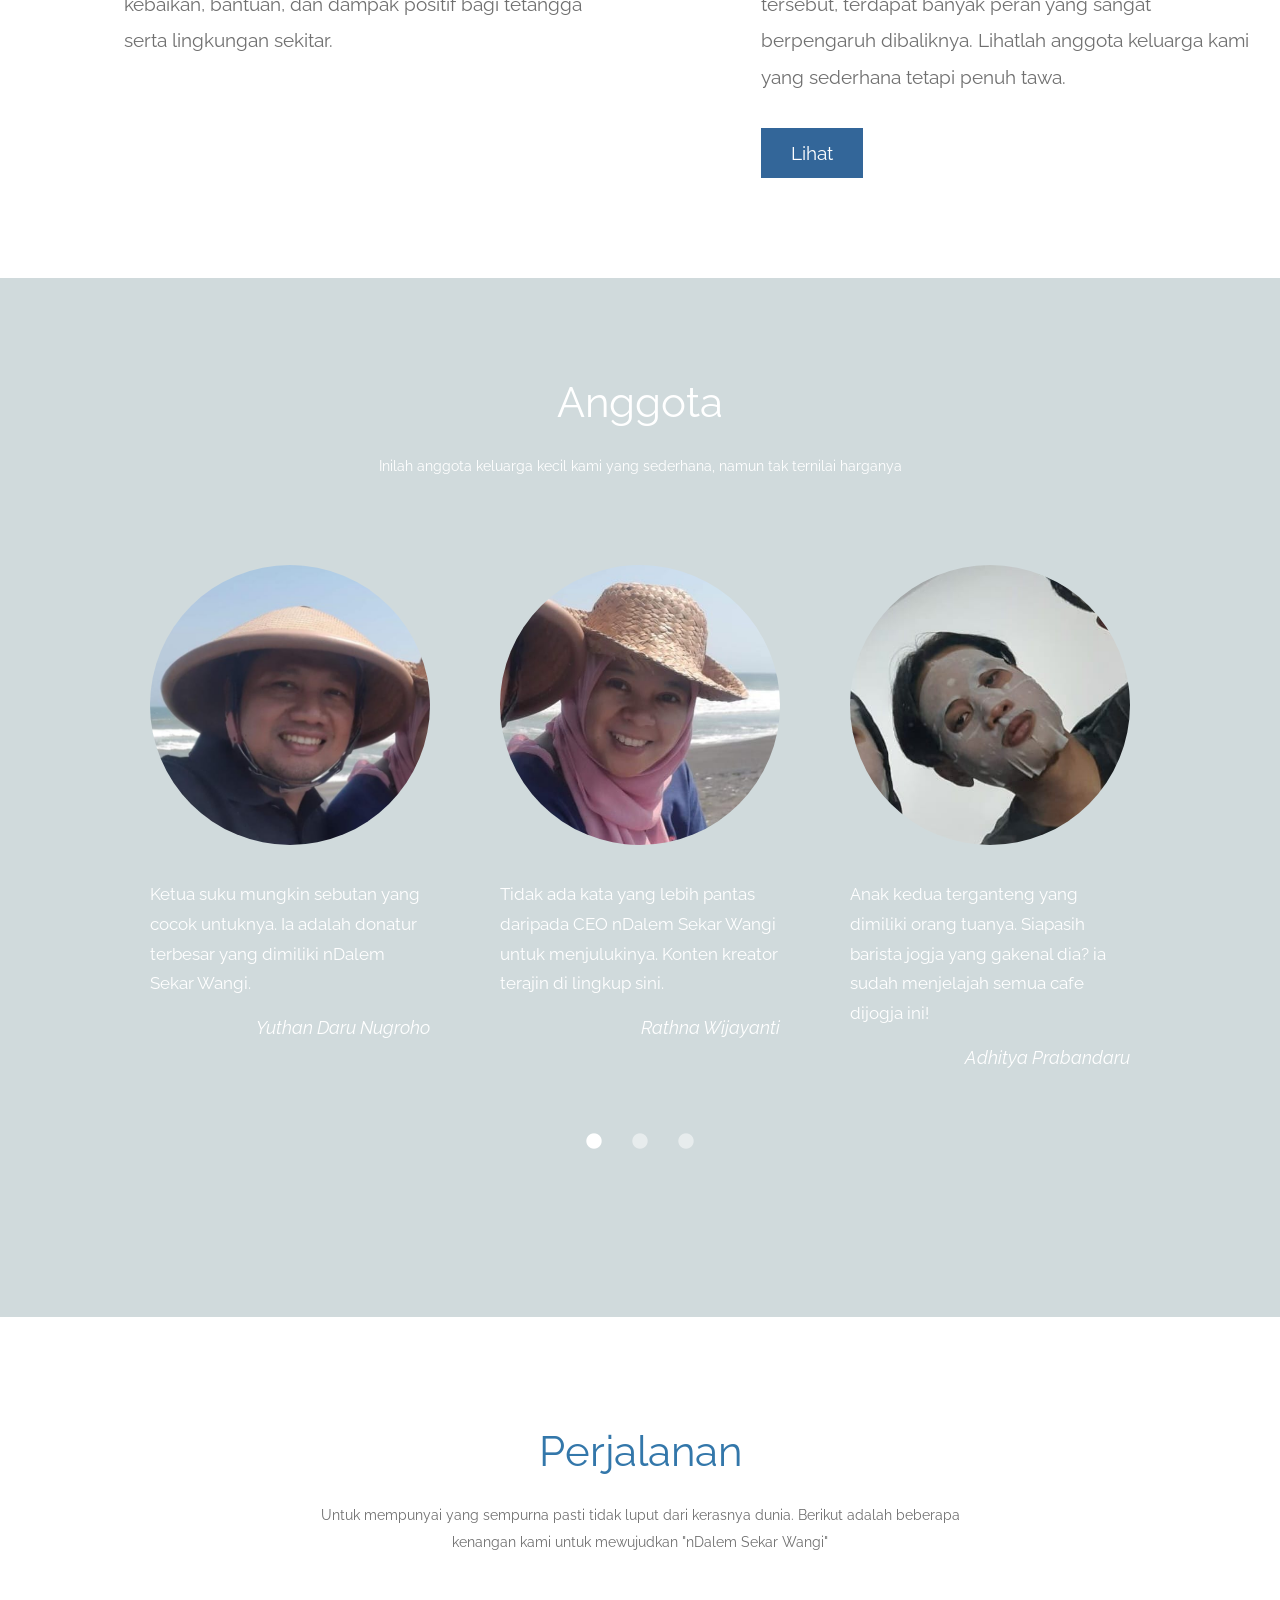
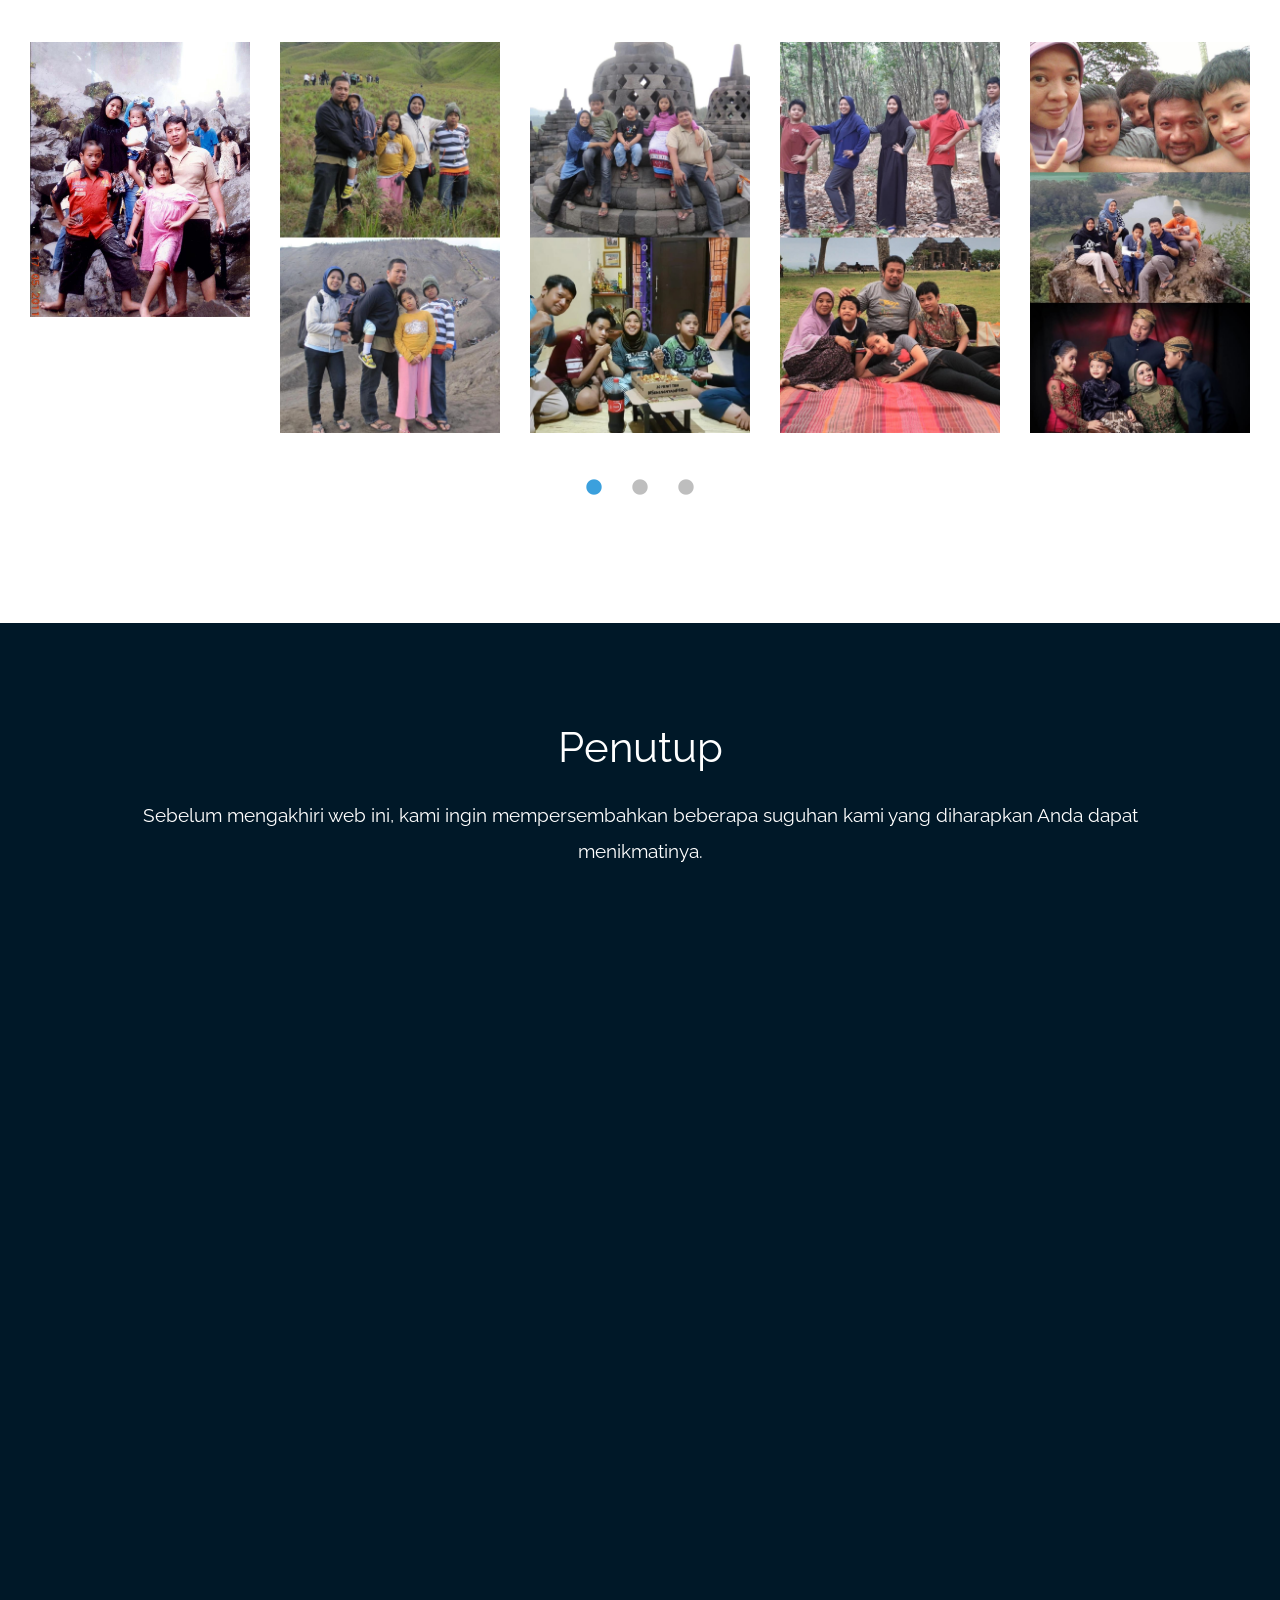
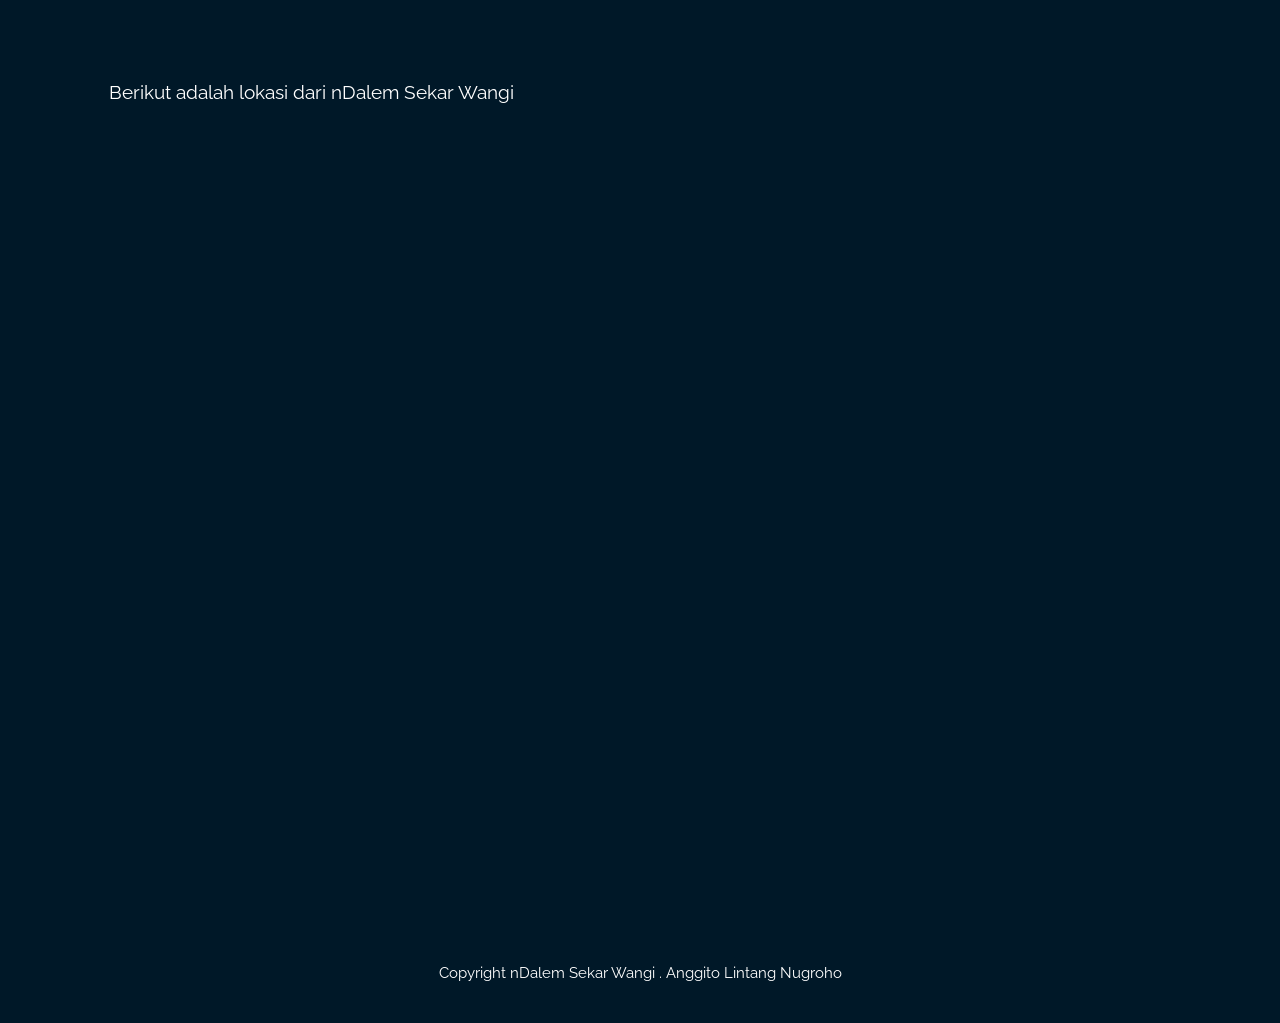
==== commit 7fcc4093: "Update index.html" ====
--- a/index.html
+++ b/index.html
@@ -206,65 +206,65 @@
             <div class="col-12">
                 <div class="mx-auto tm-gallery-container">
                     <div class="grid tm-gallery">
-                      <a href="img/gallery-img-01.jpg">
-                        <figure class="effect-honey tm-gallery-item">
-                          <img src="img/gallery-tn-01.jpg" alt="Image 1" class="img-fluid">
+                      <a href="img/gallery-img-01.jpeg">
+                        <figure class="effect-honey tm-gallery-item">
+                          <img src="img/gallery-tn-01.jpeg" alt="Image 1" class="img-fluid">
                           <figcaption>
                             <h2><i>Physical Health <span>Exercise!</span></i></h2>
                           </figcaption>
                         </figure>
                       </a>
+                      <a href="img/gallery-img-02.jpeg">
+                        <figure class="effect-honey tm-gallery-item">
+                          <img src="img/gallery-tn-02.jpeg" alt="Image 2" class="img-fluid">
+                          <figcaption>
+                            <h2><i>Rain on Glass <span>Second Image</span></i></h2>
+                          </figcaption>
+                        </figure>
+                      </a>
+                      <a href="img/gallery-img-03.jpeg">
+                        <figure class="effect-honey tm-gallery-item">
+                          <img src="img/gallery-tn-03.jpeg" alt="Image 3" class="img-fluid">
+                          <figcaption>
+                            <h2><i><span>Sea View</span> Mega City</i></h2>
+                          </figcaption>
+                        </figure>
+                      </a>
+                      <a href="img/gallery-img-04.jpeg">
+                        <figure class="effect-honey tm-gallery-item">
+                          <img src="img/gallery-tn-04.jpeg" alt="Image 4" class="img-fluid">
+                          <figcaption>
+                            <h2><i>Dream Girl <span>Thoughts</span></i></h2>
+                          </figcaption>
+                        </figure>
+                      </a>
+                      <a href="img/gallery-img-05.jepg">
+                        <figure class="effect-honey tm-gallery-item">
+                          <img src="img/gallery-tn-05.jpeg" alt="Image 5" class="img-fluid">
+                          <figcaption>
+                            <h2><i><span>Workstation</span> Offices</i></h2>
+                          </figcaption>
+                        </figure>
+                      </a>
+                      <a href="img/gallery-img-06.jpeg">
+                        <figure class="effect-honey tm-gallery-item">
+                          <img src="img/gallery-tn-06.jpeg" alt="Image 6" class="img-fluid">
+                          <figcaption>
+                            <h2><i>Just Above <span>The City</span></i></h2>
+                          </figcaption>
+                        </figure>
+                      </a>
+                      <a href="img/gallery-img-07.jpeg">
+                        <figure class="effect-honey tm-gallery-item">
+                          <img src="img/gallery-tn-07.jpeg" alt="Image 7" class="img-fluid">
+                          <figcaption>
+                            <h2><i>Another <span>Exercise Time</span></i></h2>
+                          </figcaption>
+                        </figure>
+                      </a>
                       <a href="img/gallery-img-02.jpg">
                         <figure class="effect-honey tm-gallery-item">
-                          <img src="img/gallery-tn-02.jpg" alt="Image 2" class="img-fluid">
-                          <figcaption>
-                            <h2><i>Rain on Glass <span>Second Image</span></i></h2>
-                          </figcaption>
-                        </figure>
-                      </a>
-                      <a href="img/gallery-img-03.jpg">
-                        <figure class="effect-honey tm-gallery-item">
-                          <img src="img/gallery-tn-03.jpg" alt="Image 3" class="img-fluid">
-                          <figcaption>
-                            <h2><i><span>Sea View</span> Mega City</i></h2>
-                          </figcaption>
-                        </figure>
-                      </a>
-                      <a href="img/gallery-img-04.jpg">
-                        <figure class="effect-honey tm-gallery-item">
-                          <img src="img/gallery-tn-04.jpg" alt="Image 4" class="img-fluid">
-                          <figcaption>
-                            <h2><i>Dream Girl <span>Thoughts</span></i></h2>
-                          </figcaption>
-                        </figure>
-                      </a>
-                      <a href="img/gallery-img-05.jpg">
-                        <figure class="effect-honey tm-gallery-item">
-                          <img src="img/gallery-tn-05.jpg" alt="Image 5" class="img-fluid">
-                          <figcaption>
-                            <h2><i><span>Workstation</span> Offices</i></h2>
-                          </figcaption>
-                        </figure>
-                      </a>
-                      <a href="img/gallery-img-06.jpg">
-                        <figure class="effect-honey tm-gallery-item">
-                          <img src="img/gallery-tn-06.jpg" alt="Image 6" class="img-fluid">
-                          <figcaption>
-                            <h2><i>Just Above <span>The City</span></i></h2>
-                          </figcaption>
-                        </figure>
-                      </a>
-                      <a href="img/gallery-img-01.jpg">
-                        <figure class="effect-honey tm-gallery-item">
-                          <img src="img/gallery-tn-01.jpg" alt="Image 7" class="img-fluid">
-                          <figcaption>
-                            <h2><i>Another <span>Exercise Time</span></i></h2>
-                          </figcaption>
-                        </figure>
-                      </a>
-                      <a href="img/gallery-img-02.jpg">
-                        <figure class="effect-honey tm-gallery-item">
-                          <img src="img/gallery-tn-02.jpg" alt="Image 8" class="img-fluid">
+                          <img src="img/gallery-tn-08.jpg" alt="Image 8" class="img-fluid">
                           <figcaption>
                             <h2><i>Repeated <span>Image Spot</span></i></h2>
                           </figcaption>
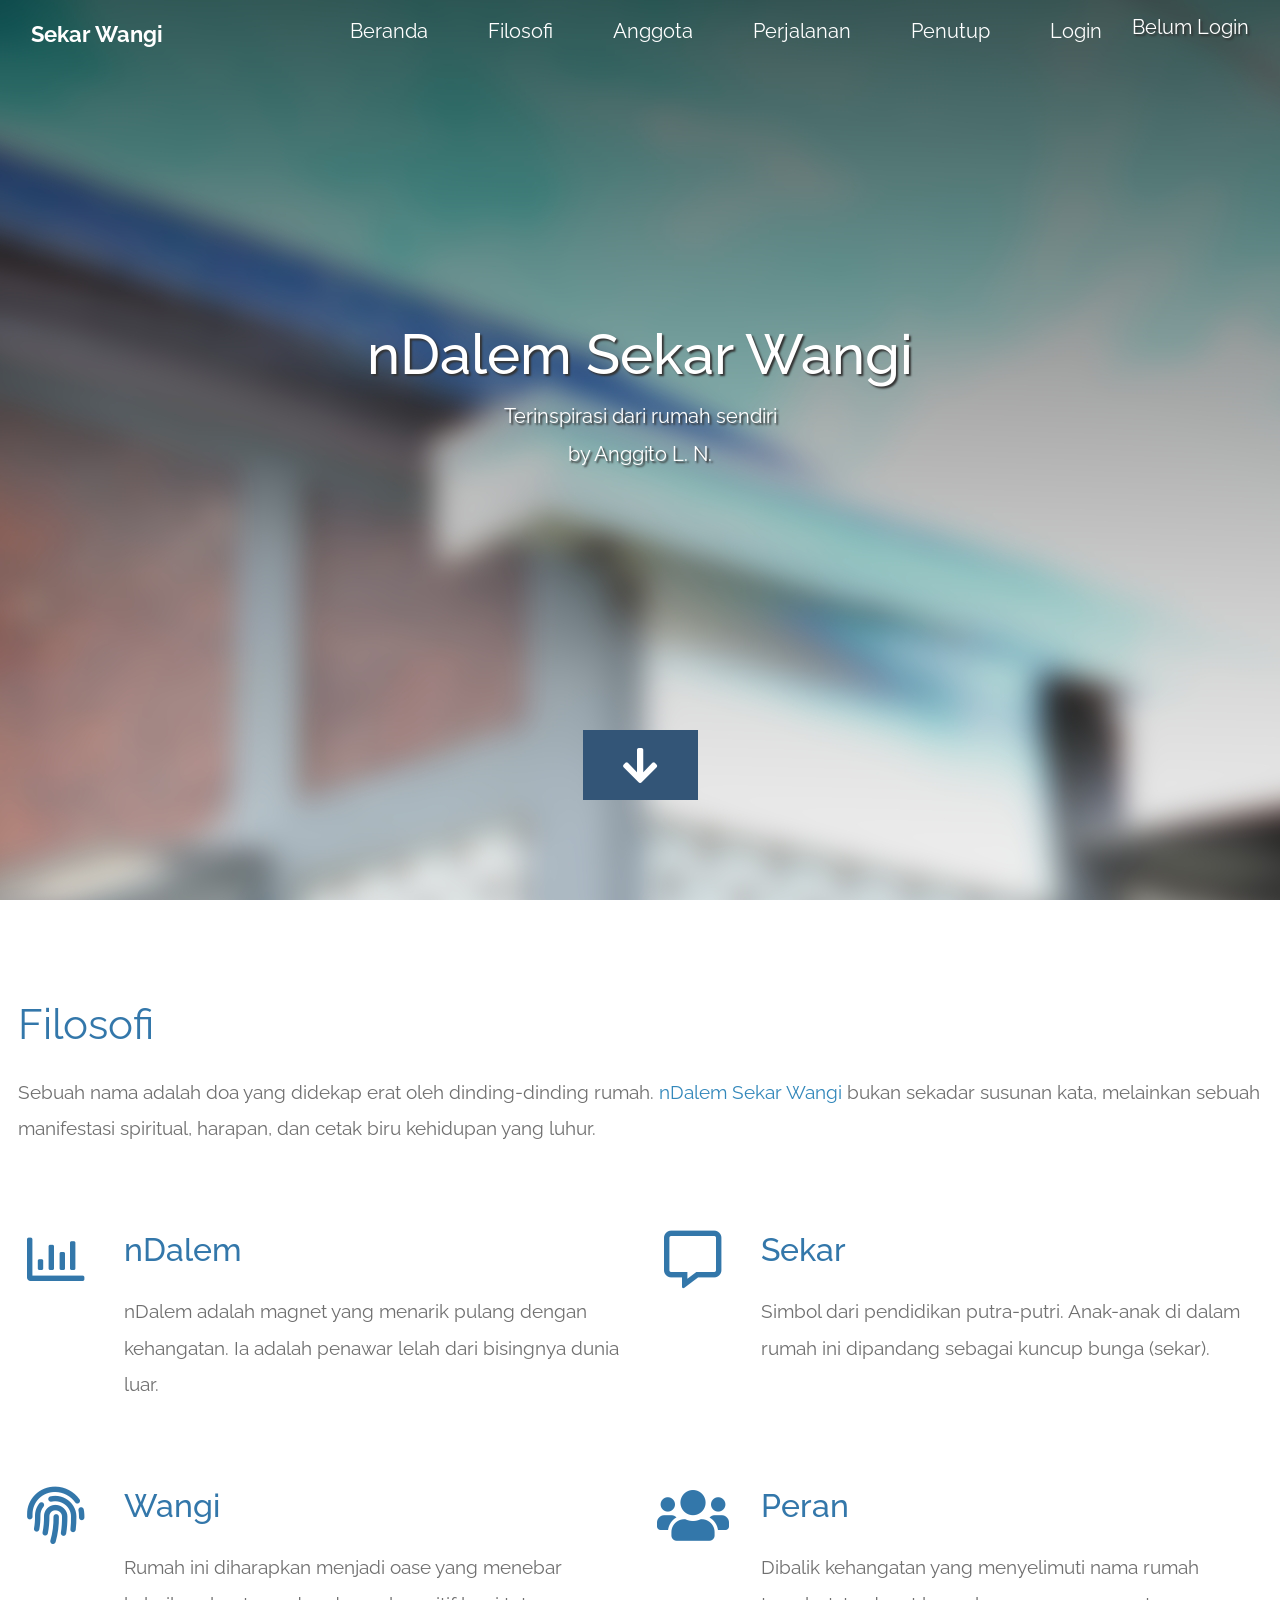
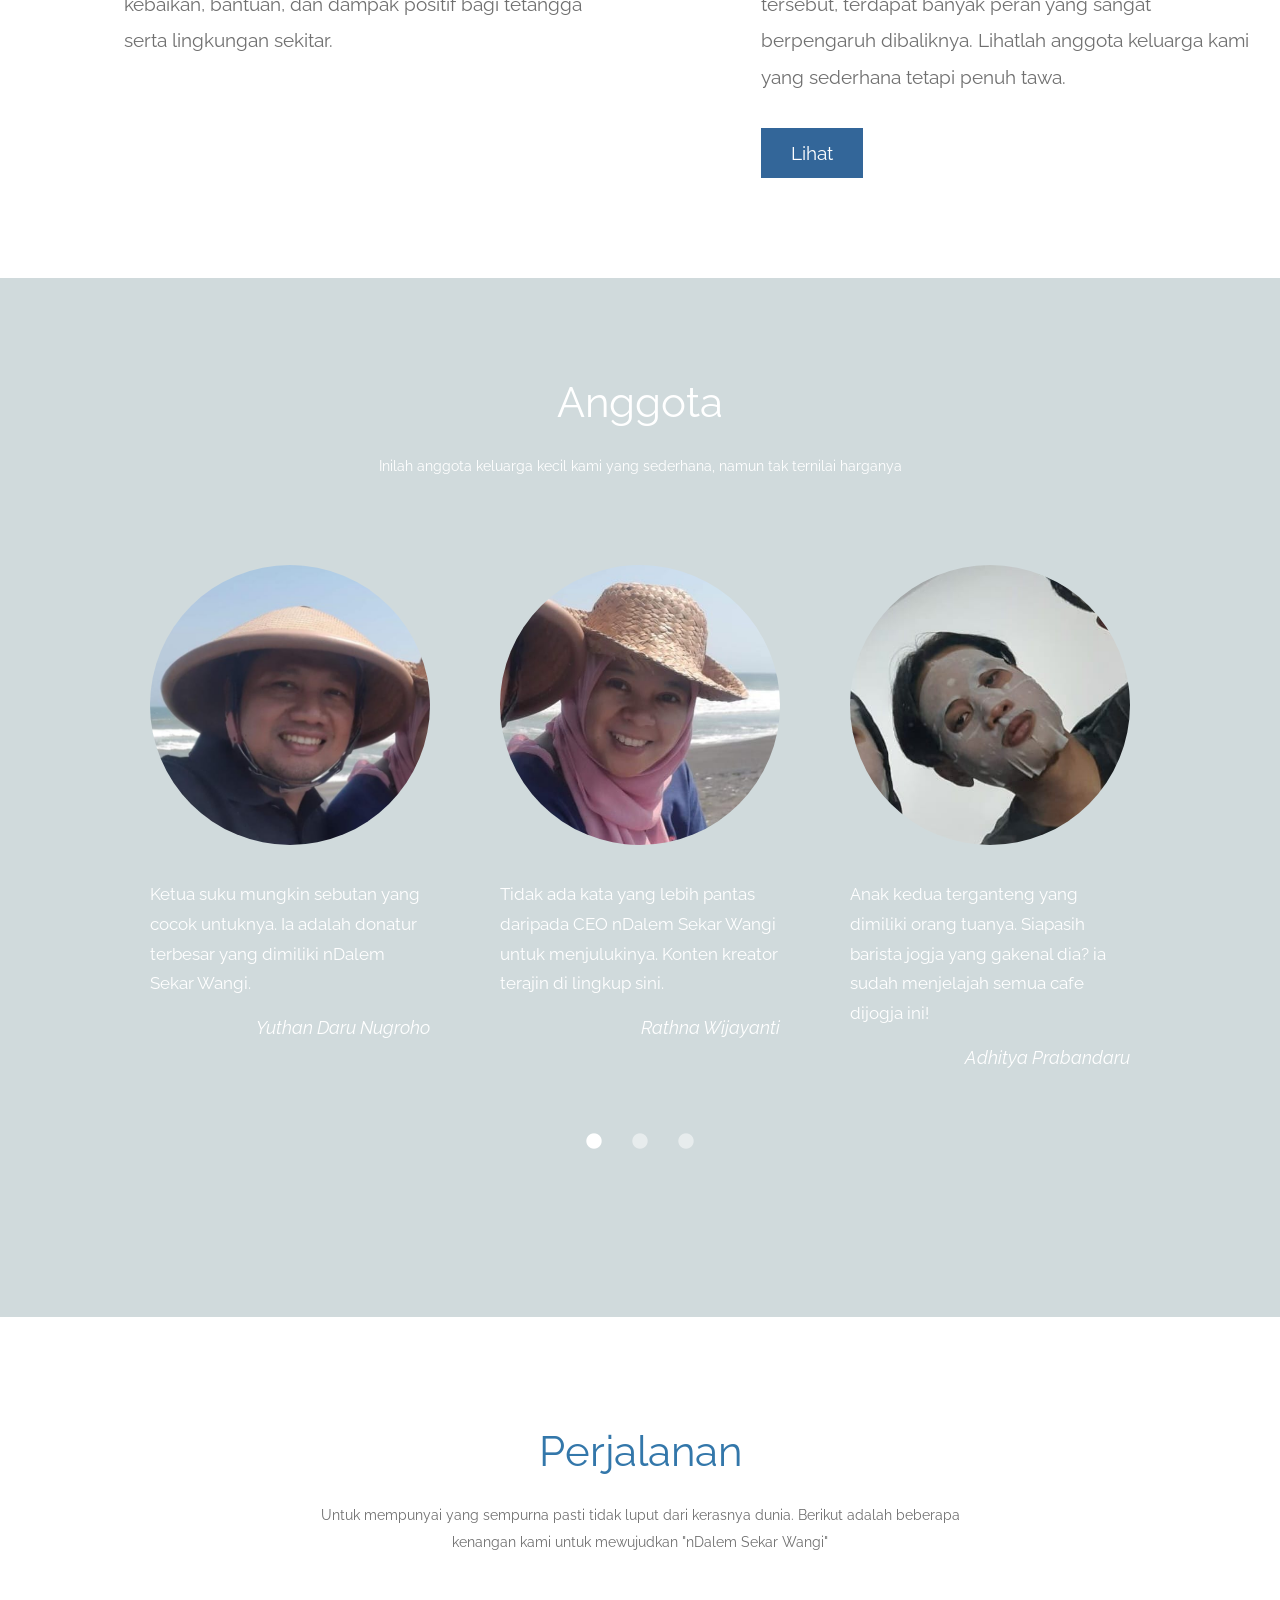
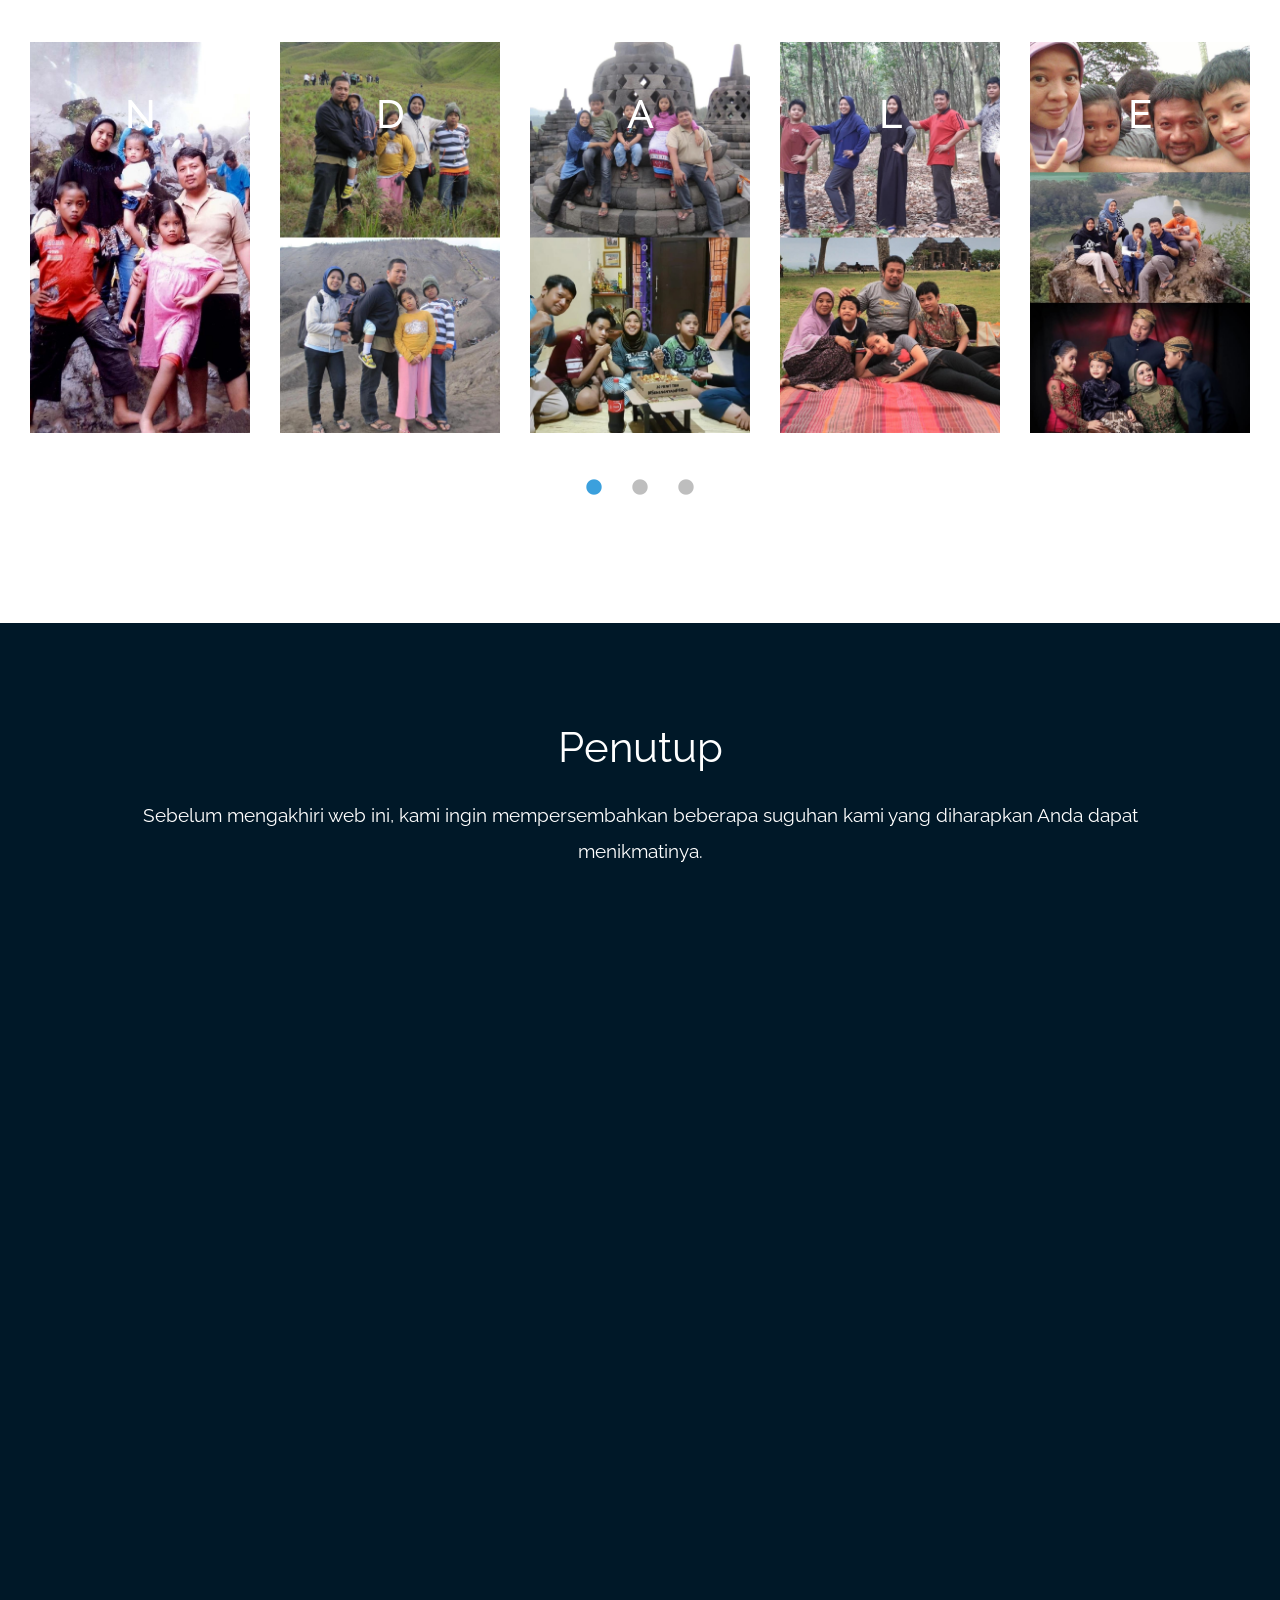
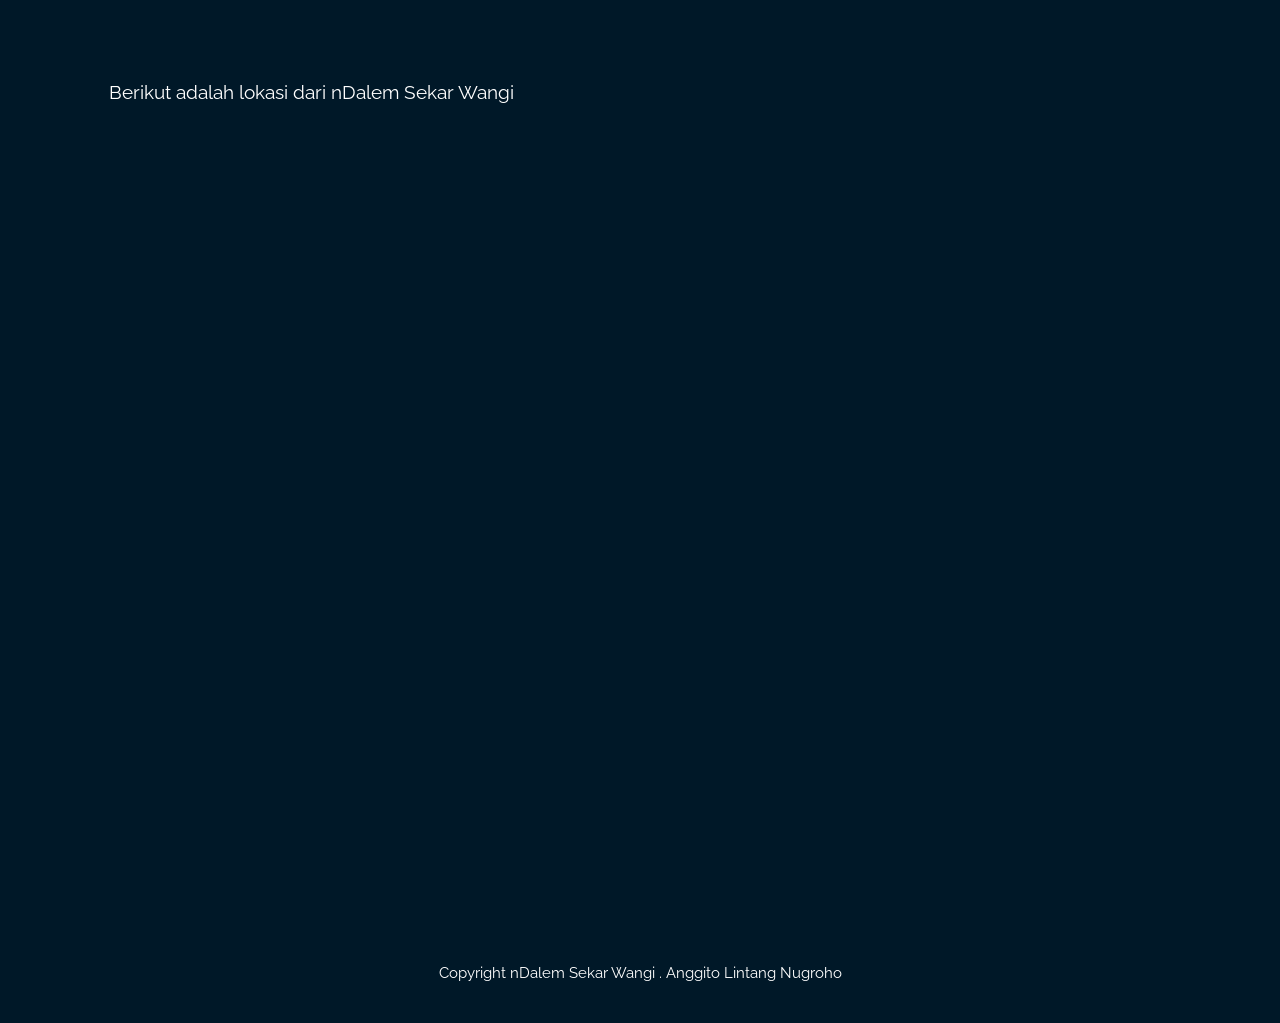
==== commit 91508adc: "Update index.html" ====
--- a/index.html
+++ b/index.html
@@ -210,7 +210,7 @@
                         <figure class="effect-honey tm-gallery-item">
                           <img src="img/gallery-tn-01.jpeg" alt="Image 1" class="img-fluid">
                           <figcaption>
-                            <h2><i>Physical Health <span>Exercise!</span></i></h2>
+                            <h1><span>N</span></h1>
                           </figcaption>
                         </figure>
                       </a>
@@ -218,7 +218,7 @@
                         <figure class="effect-honey tm-gallery-item">
                           <img src="img/gallery-tn-02.jpeg" alt="Image 2" class="img-fluid">
                           <figcaption>
-                            <h2><i>Rain on Glass <span>Second Image</span></i></h2>
+                            <h1><span>D</span></h1>
                           </figcaption>
                         </figure>
                       </a>
@@ -226,7 +226,7 @@
                         <figure class="effect-honey tm-gallery-item">
                           <img src="img/gallery-tn-03.jpeg" alt="Image 3" class="img-fluid">
                           <figcaption>
-                            <h2><i><span>Sea View</span> Mega City</i></h2>
+                            <h1><span>A</span></h1>
                           </figcaption>
                         </figure>
                       </a>
@@ -234,7 +234,7 @@
                         <figure class="effect-honey tm-gallery-item">
                           <img src="img/gallery-tn-04.jpeg" alt="Image 4" class="img-fluid">
                           <figcaption>
-                            <h2><i>Dream Girl <span>Thoughts</span></i></h2>
+                            <h1><span>L</span></h1>
                           </figcaption>
                         </figure>
                       </a>
@@ -242,7 +242,7 @@
                         <figure class="effect-honey tm-gallery-item">
                           <img src="img/gallery-tn-05.jpeg" alt="Image 5" class="img-fluid">
                           <figcaption>
-                            <h2><i><span>Workstation</span> Offices</i></h2>
+                            <h1><span>E</span></h1>
                           </figcaption>
                         </figure>
                       </a>
@@ -250,7 +250,7 @@
                         <figure class="effect-honey tm-gallery-item">
                           <img src="img/gallery-tn-06.jpeg" alt="Image 6" class="img-fluid">
                           <figcaption>
-                            <h2><i>Just Above <span>The City</span></i></h2>
+                            <h1><span>M</span></h1>
                           </figcaption>
                         </figure>
                       </a>
@@ -258,7 +258,7 @@
                         <figure class="effect-honey tm-gallery-item">
                           <img src="img/gallery-tn-07.jpeg" alt="Image 7" class="img-fluid">
                           <figcaption>
-                            <h2><i>Another <span>Exercise Time</span></i></h2>
+                            <h1><span><3</span></h1>
                           </figcaption>
                         </figure>
                       </a>
@@ -266,7 +266,7 @@
                         <figure class="effect-honey tm-gallery-item">
                           <img src="img/gallery-tn-08.jpg" alt="Image 8" class="img-fluid">
                           <figcaption>
-                            <h2><i>Repeated <span>Image Spot</span></i></h2>
+                            <h1><span><3</span></h1>
                           </figcaption>
                         </figure>
                       </a>
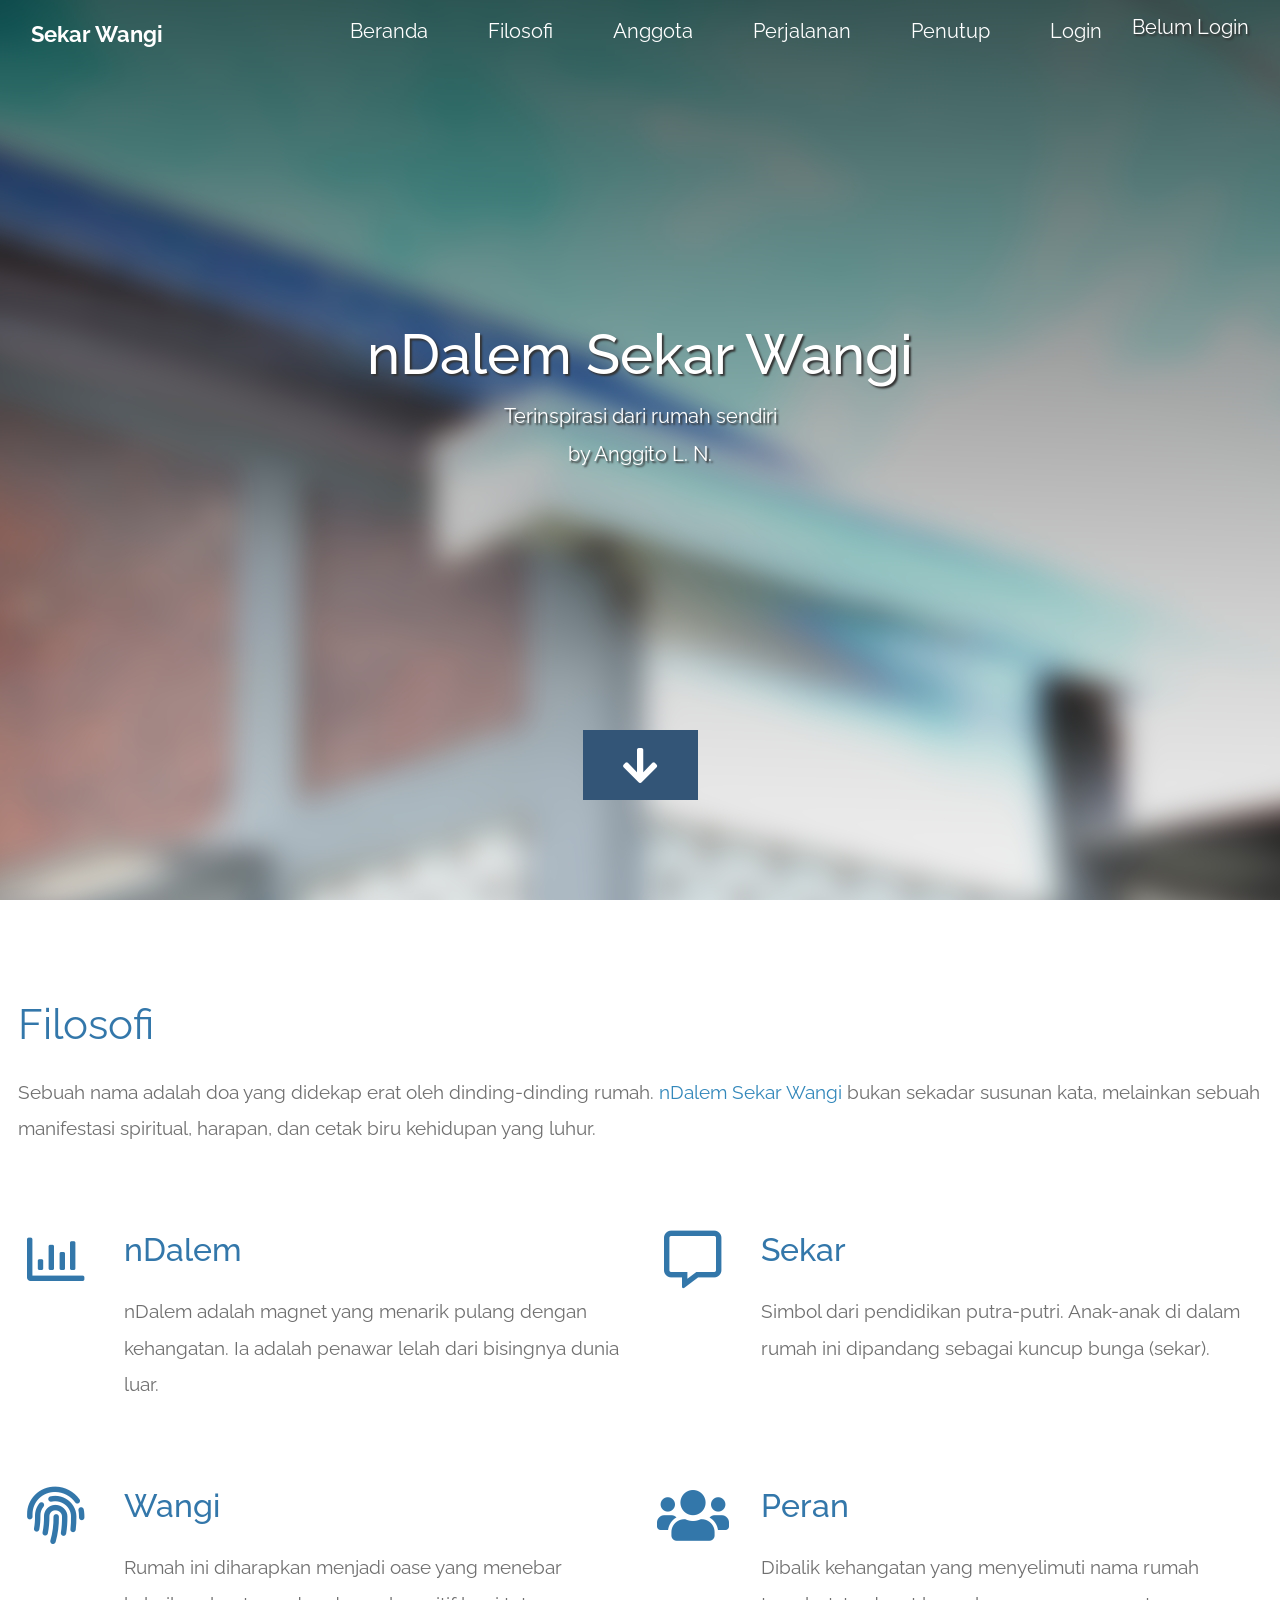
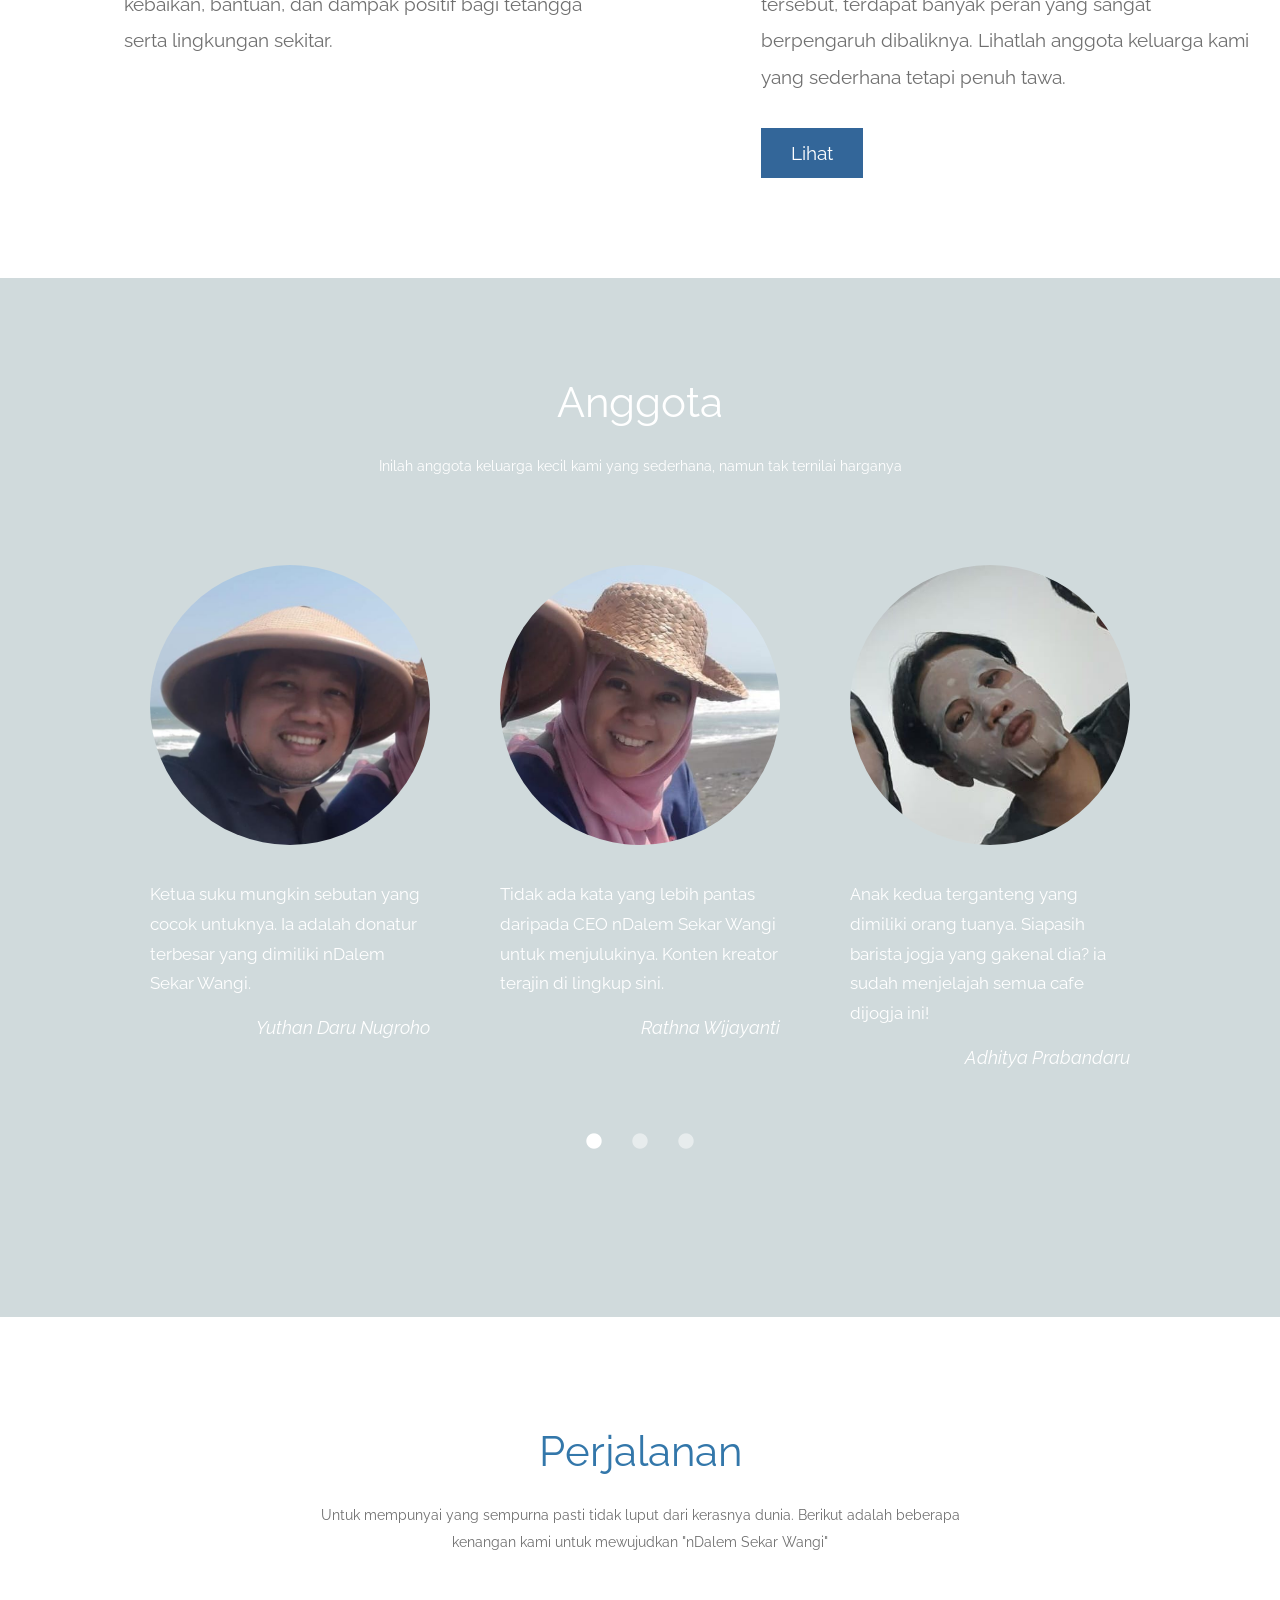
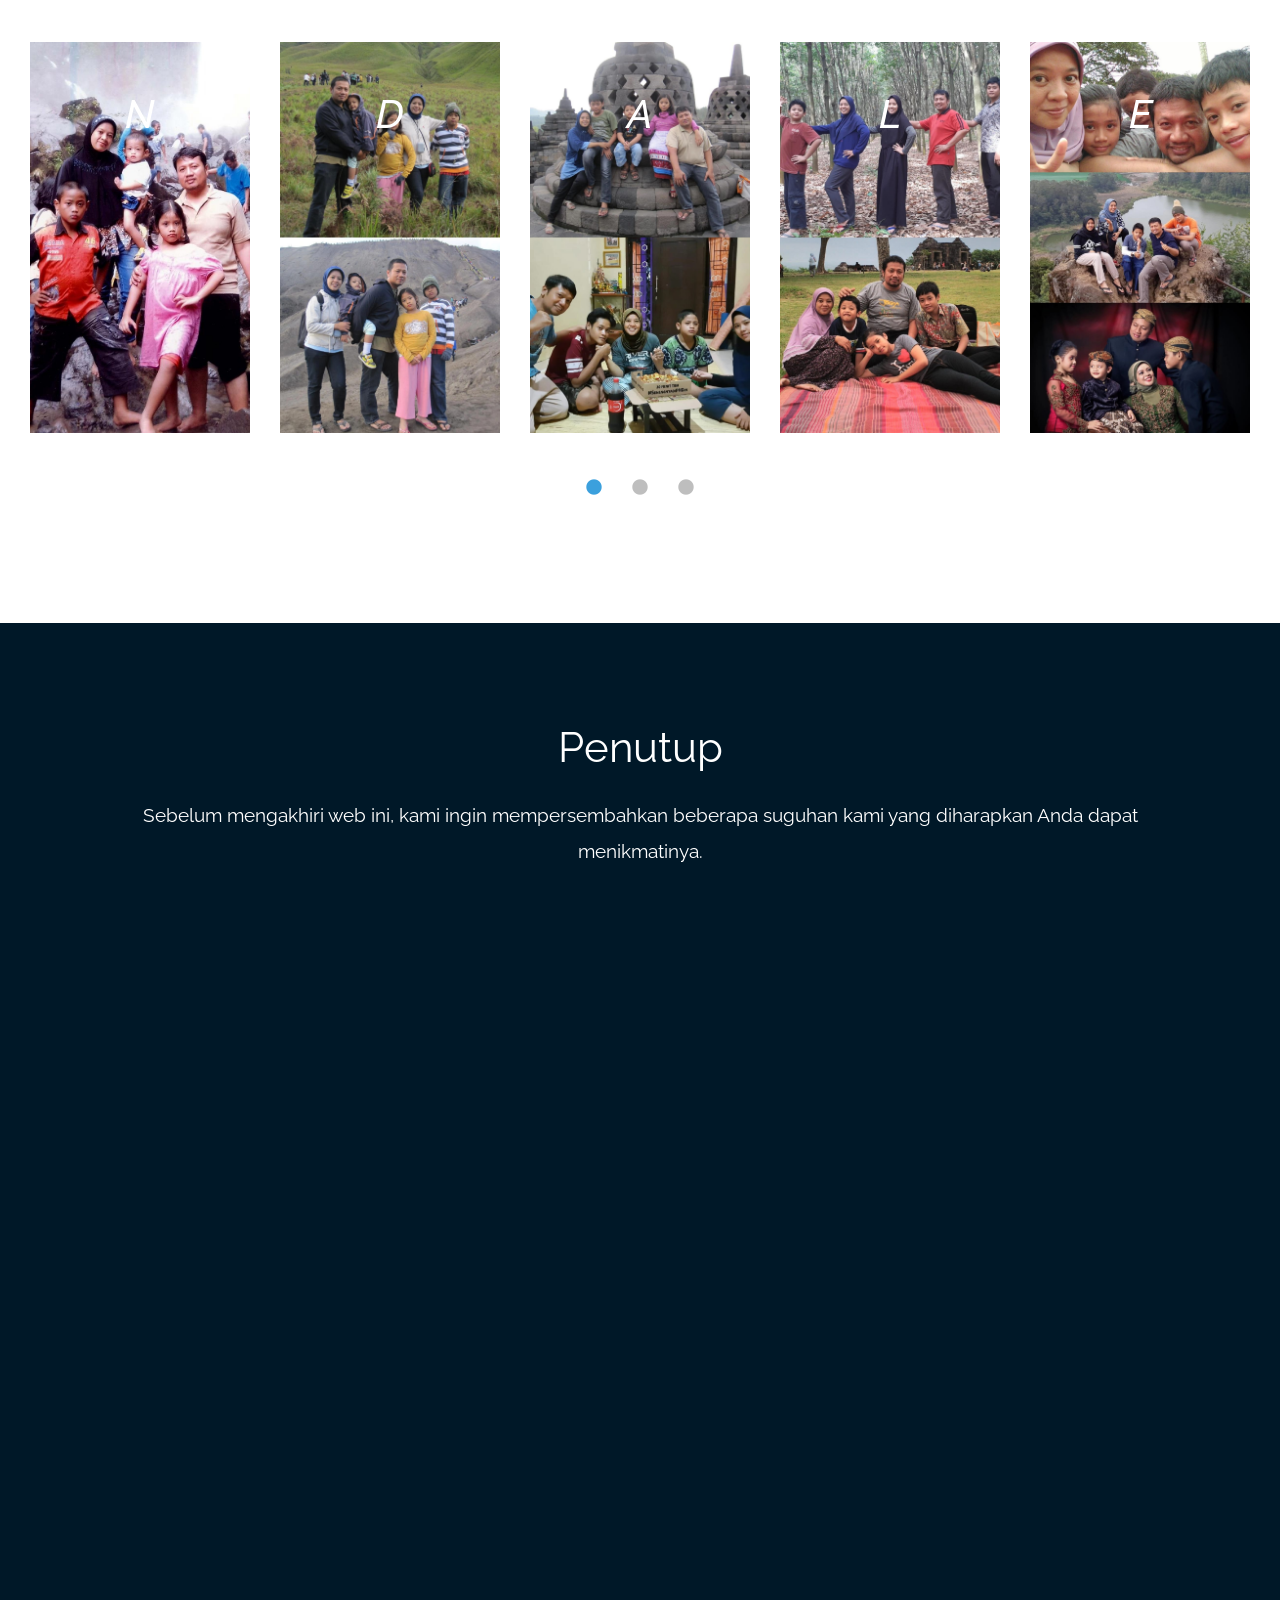
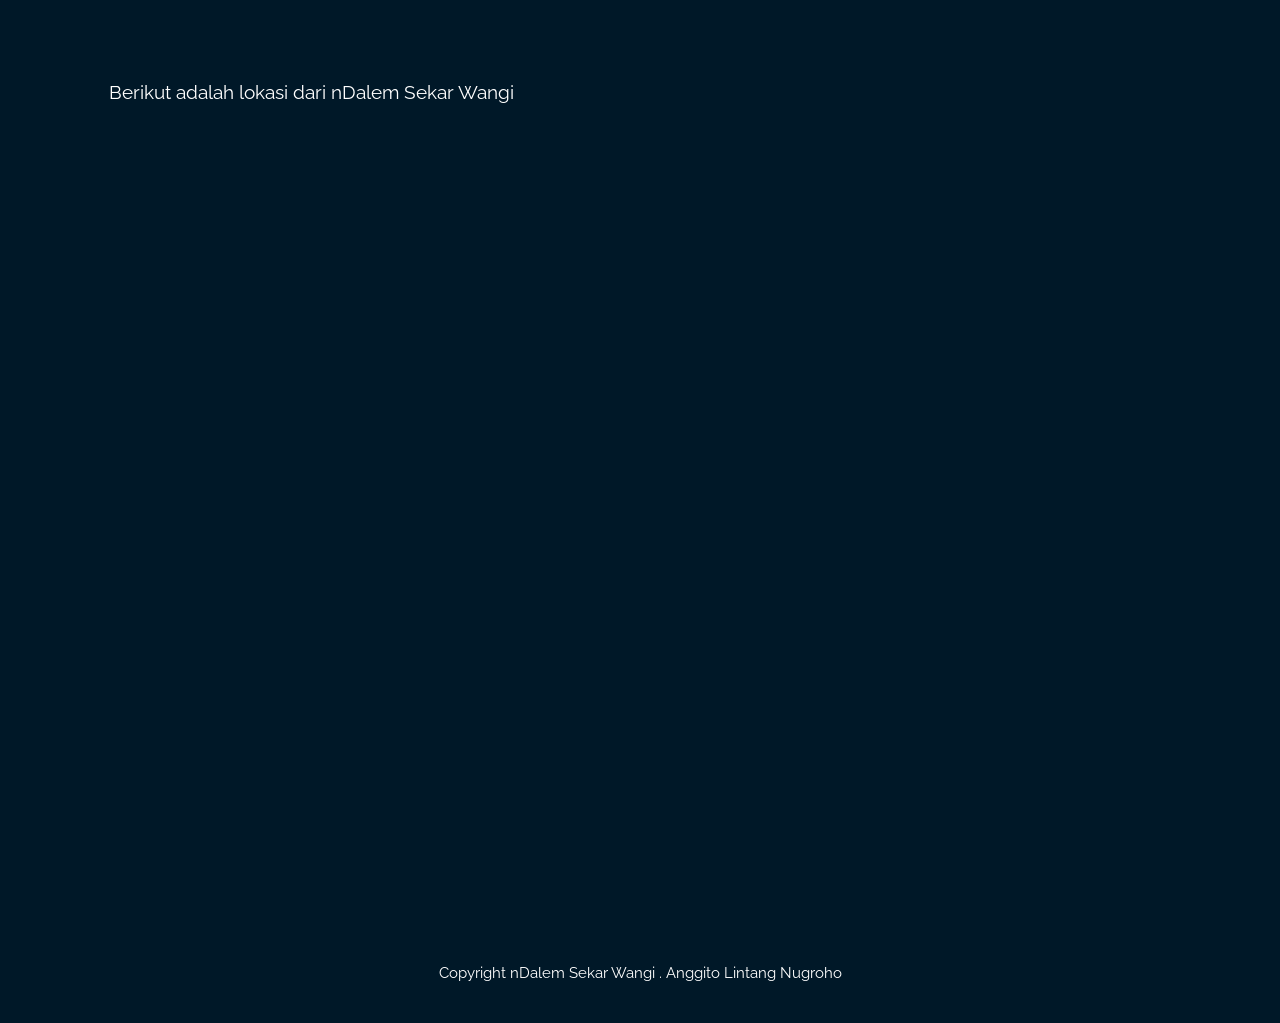
==== commit bea3b719: "Update index.html" ====
--- a/index.html
+++ b/index.html
@@ -210,7 +210,7 @@
                         <figure class="effect-honey tm-gallery-item">
                           <img src="img/gallery-tn-01.jpeg" alt="Image 1" class="img-fluid">
                           <figcaption>
-                            <h1><span>N</span></h1>
+                            <h1><i><span>N</span></i></h1>
                           </figcaption>
                         </figure>
                       </a>
@@ -218,7 +218,7 @@
                         <figure class="effect-honey tm-gallery-item">
                           <img src="img/gallery-tn-02.jpeg" alt="Image 2" class="img-fluid">
                           <figcaption>
-                            <h1><span>D</span></h1>
+                            <h1><i><span>D</span></i></h1>
                           </figcaption>
                         </figure>
                       </a>
@@ -226,7 +226,7 @@
                         <figure class="effect-honey tm-gallery-item">
                           <img src="img/gallery-tn-03.jpeg" alt="Image 3" class="img-fluid">
                           <figcaption>
-                            <h1><span>A</span></h1>
+                            <h1><i><span>A</span></i></h1>
                           </figcaption>
                         </figure>
                       </a>
@@ -234,7 +234,7 @@
                         <figure class="effect-honey tm-gallery-item">
                           <img src="img/gallery-tn-04.jpeg" alt="Image 4" class="img-fluid">
                           <figcaption>
-                            <h1><span>L</span></h1>
+                            <h1><i><span>L</span></i></h1>
                           </figcaption>
                         </figure>
                       </a>
@@ -242,7 +242,7 @@
                         <figure class="effect-honey tm-gallery-item">
                           <img src="img/gallery-tn-05.jpeg" alt="Image 5" class="img-fluid">
                           <figcaption>
-                            <h1><span>E</span></h1>
+                            <h1><i><span>E</span></i></h1>
                           </figcaption>
                         </figure>
                       </a>
@@ -250,7 +250,7 @@
                         <figure class="effect-honey tm-gallery-item">
                           <img src="img/gallery-tn-06.jpeg" alt="Image 6" class="img-fluid">
                           <figcaption>
-                            <h1><span>M</span></h1>
+                            <h1><i><span>M</span></i></h1>
                           </figcaption>
                         </figure>
                       </a>
@@ -258,7 +258,7 @@
                         <figure class="effect-honey tm-gallery-item">
                           <img src="img/gallery-tn-07.jpeg" alt="Image 7" class="img-fluid">
                           <figcaption>
-                            <h1><span><3</span></h1>
+                            <h1><i><span><3</span></i></h1>
                           </figcaption>
                         </figure>
                       </a>
@@ -266,7 +266,7 @@
                         <figure class="effect-honey tm-gallery-item">
                           <img src="img/gallery-tn-08.jpg" alt="Image 8" class="img-fluid">
                           <figcaption>
-                            <h1><span><3</span></h1>
+                            <h1><i><span><3</span></i></h1>
                           </figcaption>
                         </figure>
                       </a>
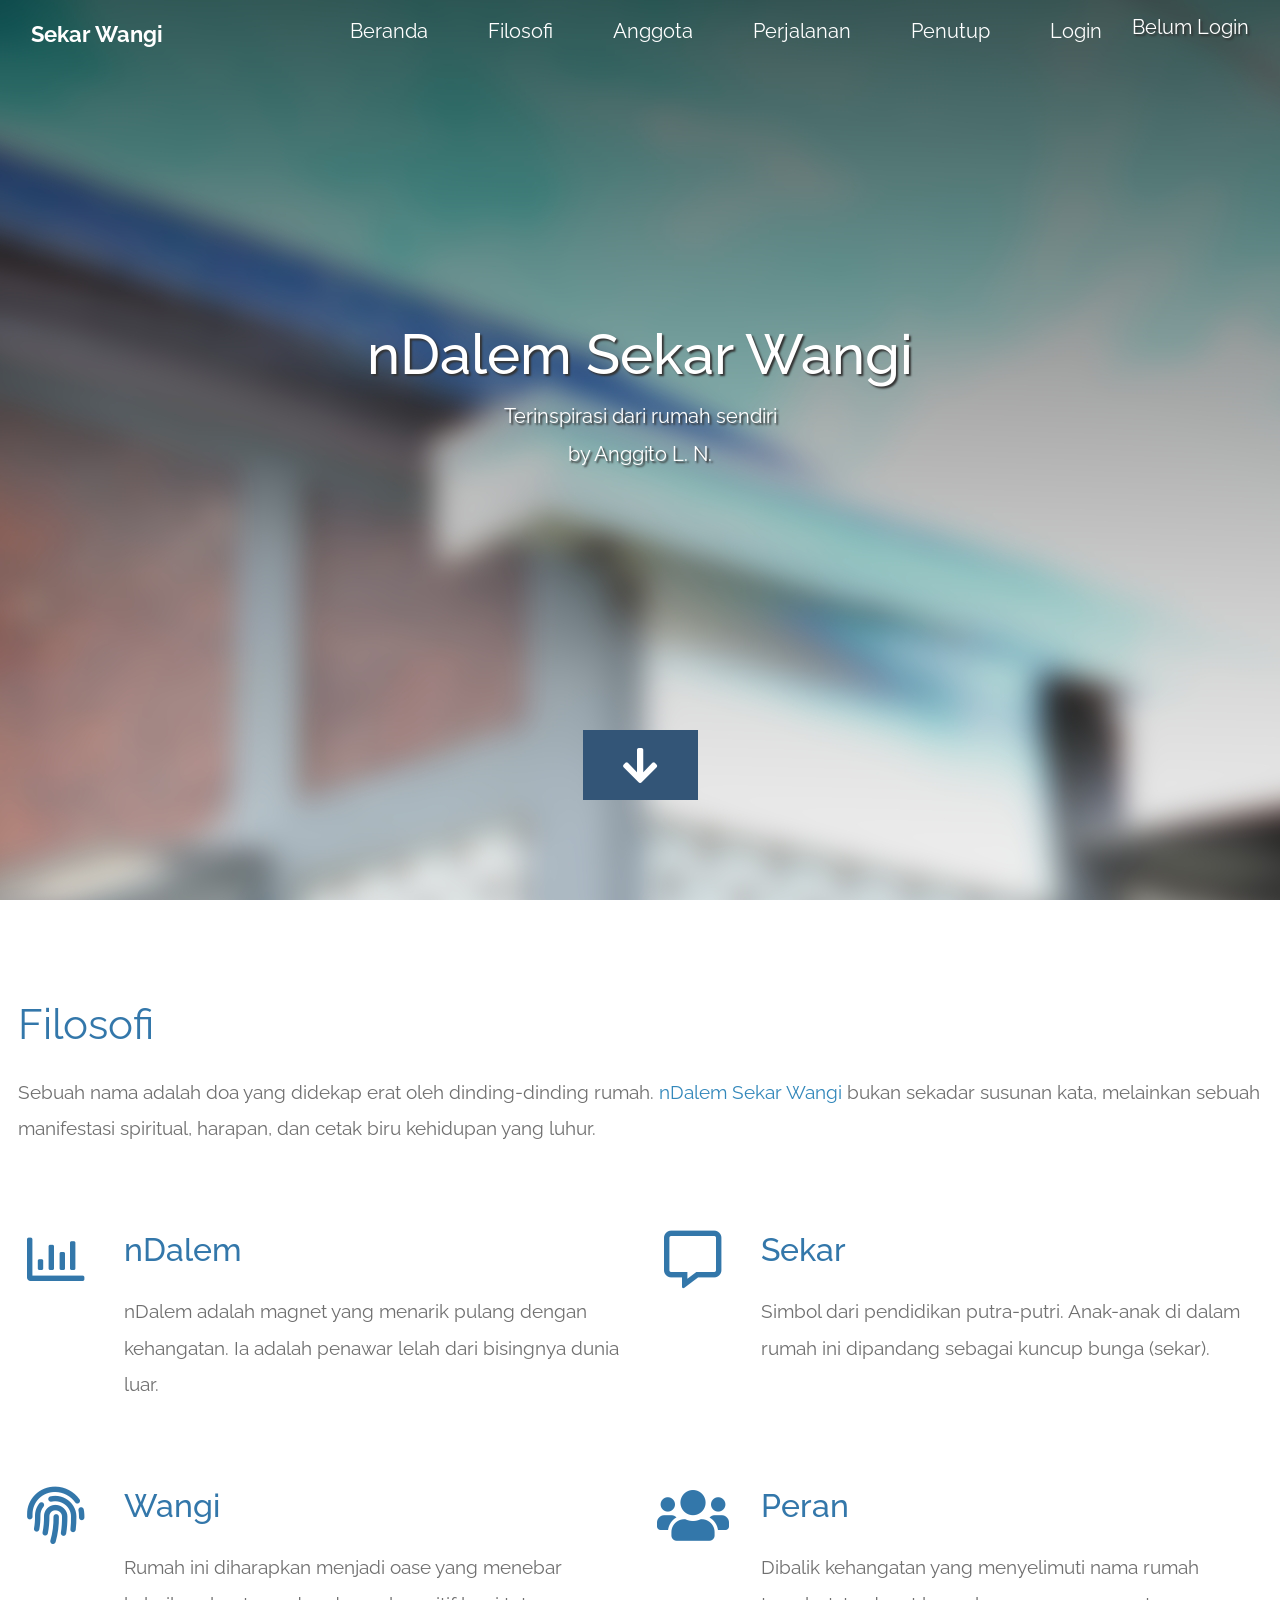
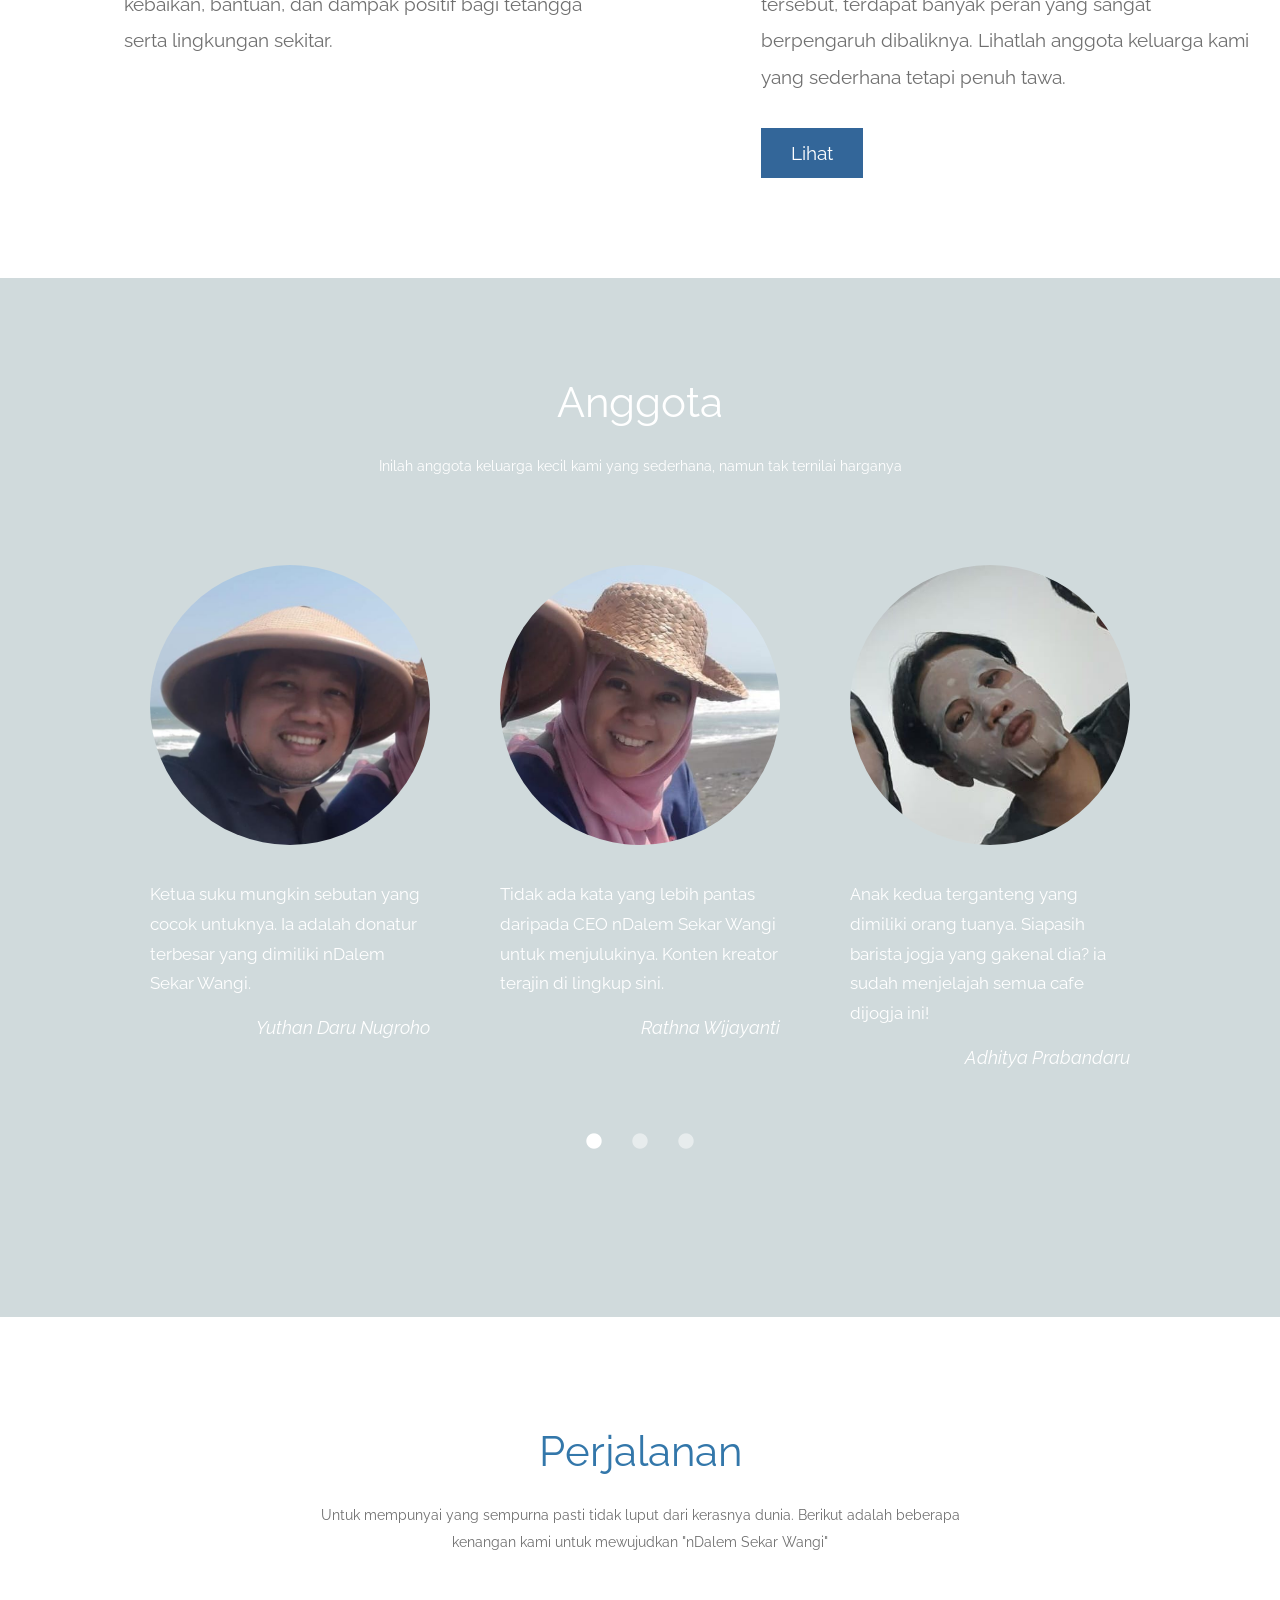
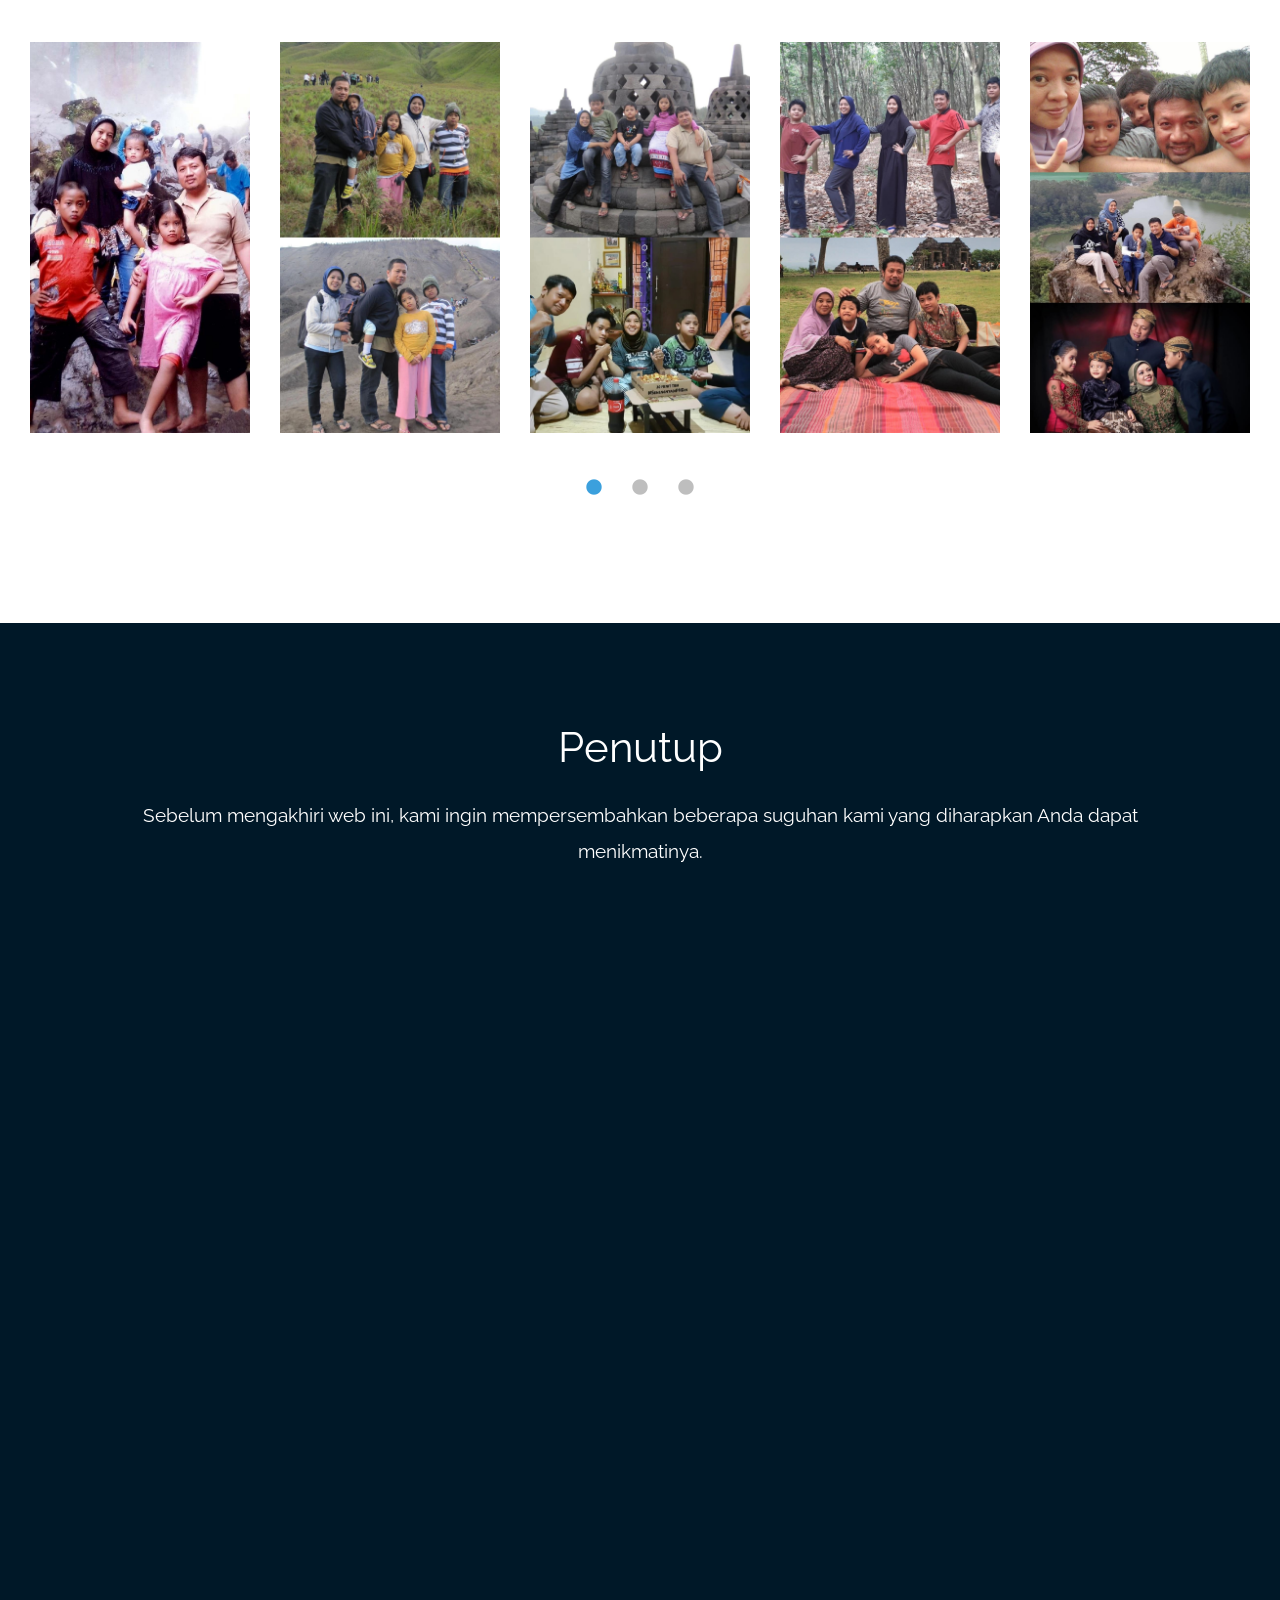
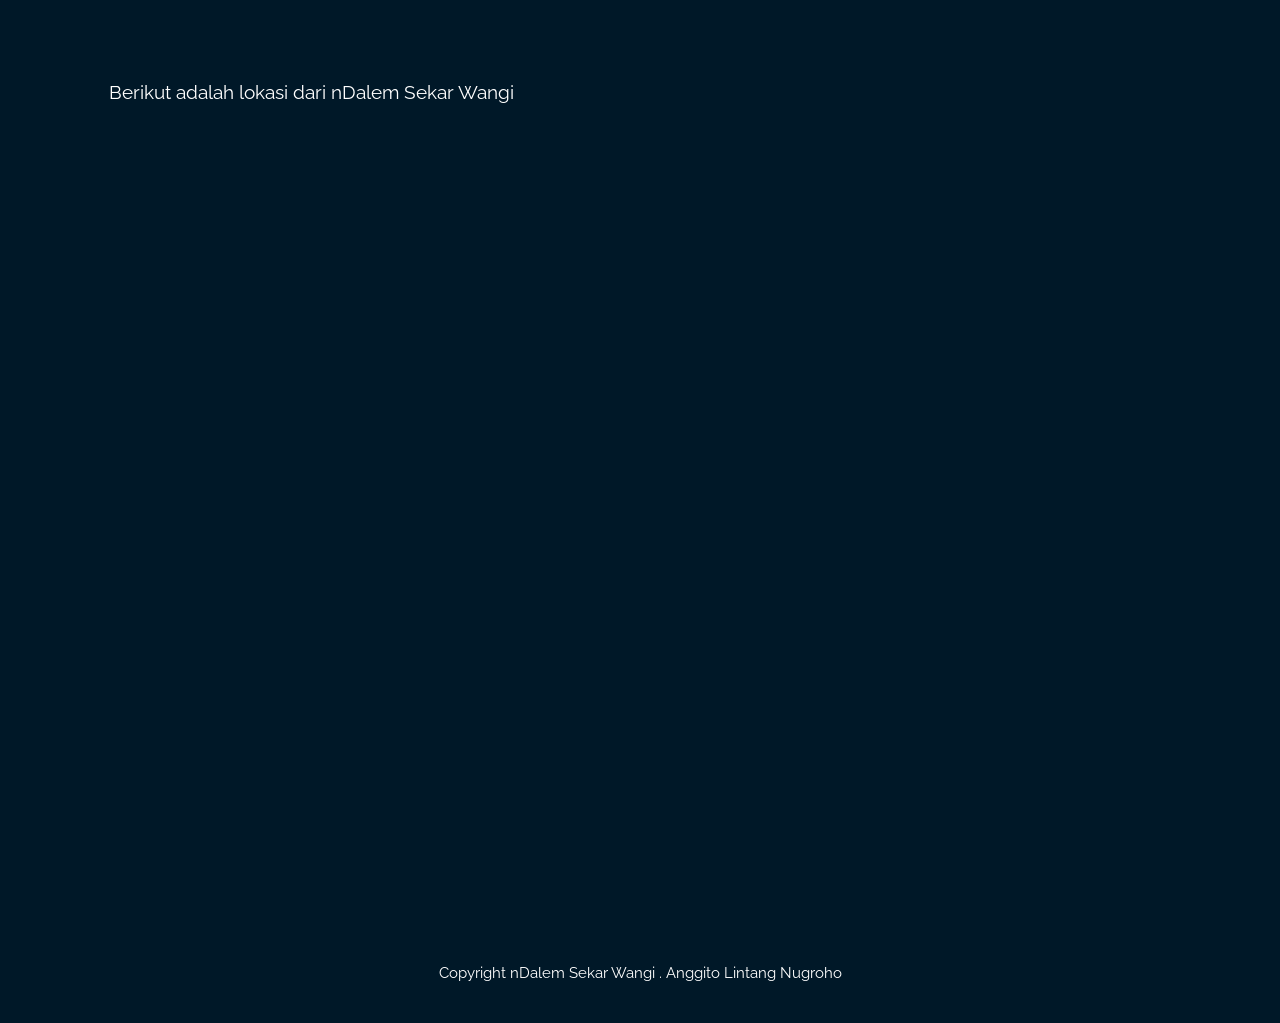
==== commit 9b32565e: "Update index.html" ====
--- a/index.html
+++ b/index.html
@@ -210,7 +210,7 @@
                         <figure class="effect-honey tm-gallery-item">
                           <img src="img/gallery-tn-01.jpeg" alt="Image 1" class="img-fluid">
                           <figcaption>
-                            <h1><i><span>N</span></i></h1>
+                            <h2><i><span>N</span></i></h2>
                           </figcaption>
                         </figure>
                       </a>
@@ -218,7 +218,7 @@
                         <figure class="effect-honey tm-gallery-item">
                           <img src="img/gallery-tn-02.jpeg" alt="Image 2" class="img-fluid">
                           <figcaption>
-                            <h1><i><span>D</span></i></h1>
+                            <h2><i><span>D</span></i></h2>
                           </figcaption>
                         </figure>
                       </a>
@@ -226,7 +226,7 @@
                         <figure class="effect-honey tm-gallery-item">
                           <img src="img/gallery-tn-03.jpeg" alt="Image 3" class="img-fluid">
                           <figcaption>
-                            <h1><i><span>A</span></i></h1>
+                            <h2><i><span>A</span></i></h2>
                           </figcaption>
                         </figure>
                       </a>
@@ -234,7 +234,7 @@
                         <figure class="effect-honey tm-gallery-item">
                           <img src="img/gallery-tn-04.jpeg" alt="Image 4" class="img-fluid">
                           <figcaption>
-                            <h1><i><span>L</span></i></h1>
+                            <h2><i><span>L</span></i></h2>
                           </figcaption>
                         </figure>
                       </a>
@@ -242,7 +242,7 @@
                         <figure class="effect-honey tm-gallery-item">
                           <img src="img/gallery-tn-05.jpeg" alt="Image 5" class="img-fluid">
                           <figcaption>
-                            <h1><i><span>E</span></i></h1>
+                            <h2><i><span>E</span></i></h2>
                           </figcaption>
                         </figure>
                       </a>
@@ -250,7 +250,7 @@
                         <figure class="effect-honey tm-gallery-item">
                           <img src="img/gallery-tn-06.jpeg" alt="Image 6" class="img-fluid">
                           <figcaption>
-                            <h1><i><span>M</span></i></h1>
+                            <h2><i><span>M</span></i></h2>
                           </figcaption>
                         </figure>
                       </a>
@@ -258,7 +258,7 @@
                         <figure class="effect-honey tm-gallery-item">
                           <img src="img/gallery-tn-07.jpeg" alt="Image 7" class="img-fluid">
                           <figcaption>
-                            <h1><i><span><3</span></i></h1>
+                            <h2><i><span><3</span></i></h2>
                           </figcaption>
                         </figure>
                       </a>
@@ -266,7 +266,7 @@
                         <figure class="effect-honey tm-gallery-item">
                           <img src="img/gallery-tn-08.jpg" alt="Image 8" class="img-fluid">
                           <figcaption>
-                            <h1><i><span><3</span></i></h1>
+                            <h2><i><span><3</span></i></h2>
                           </figcaption>
                         </figure>
                       </a>
